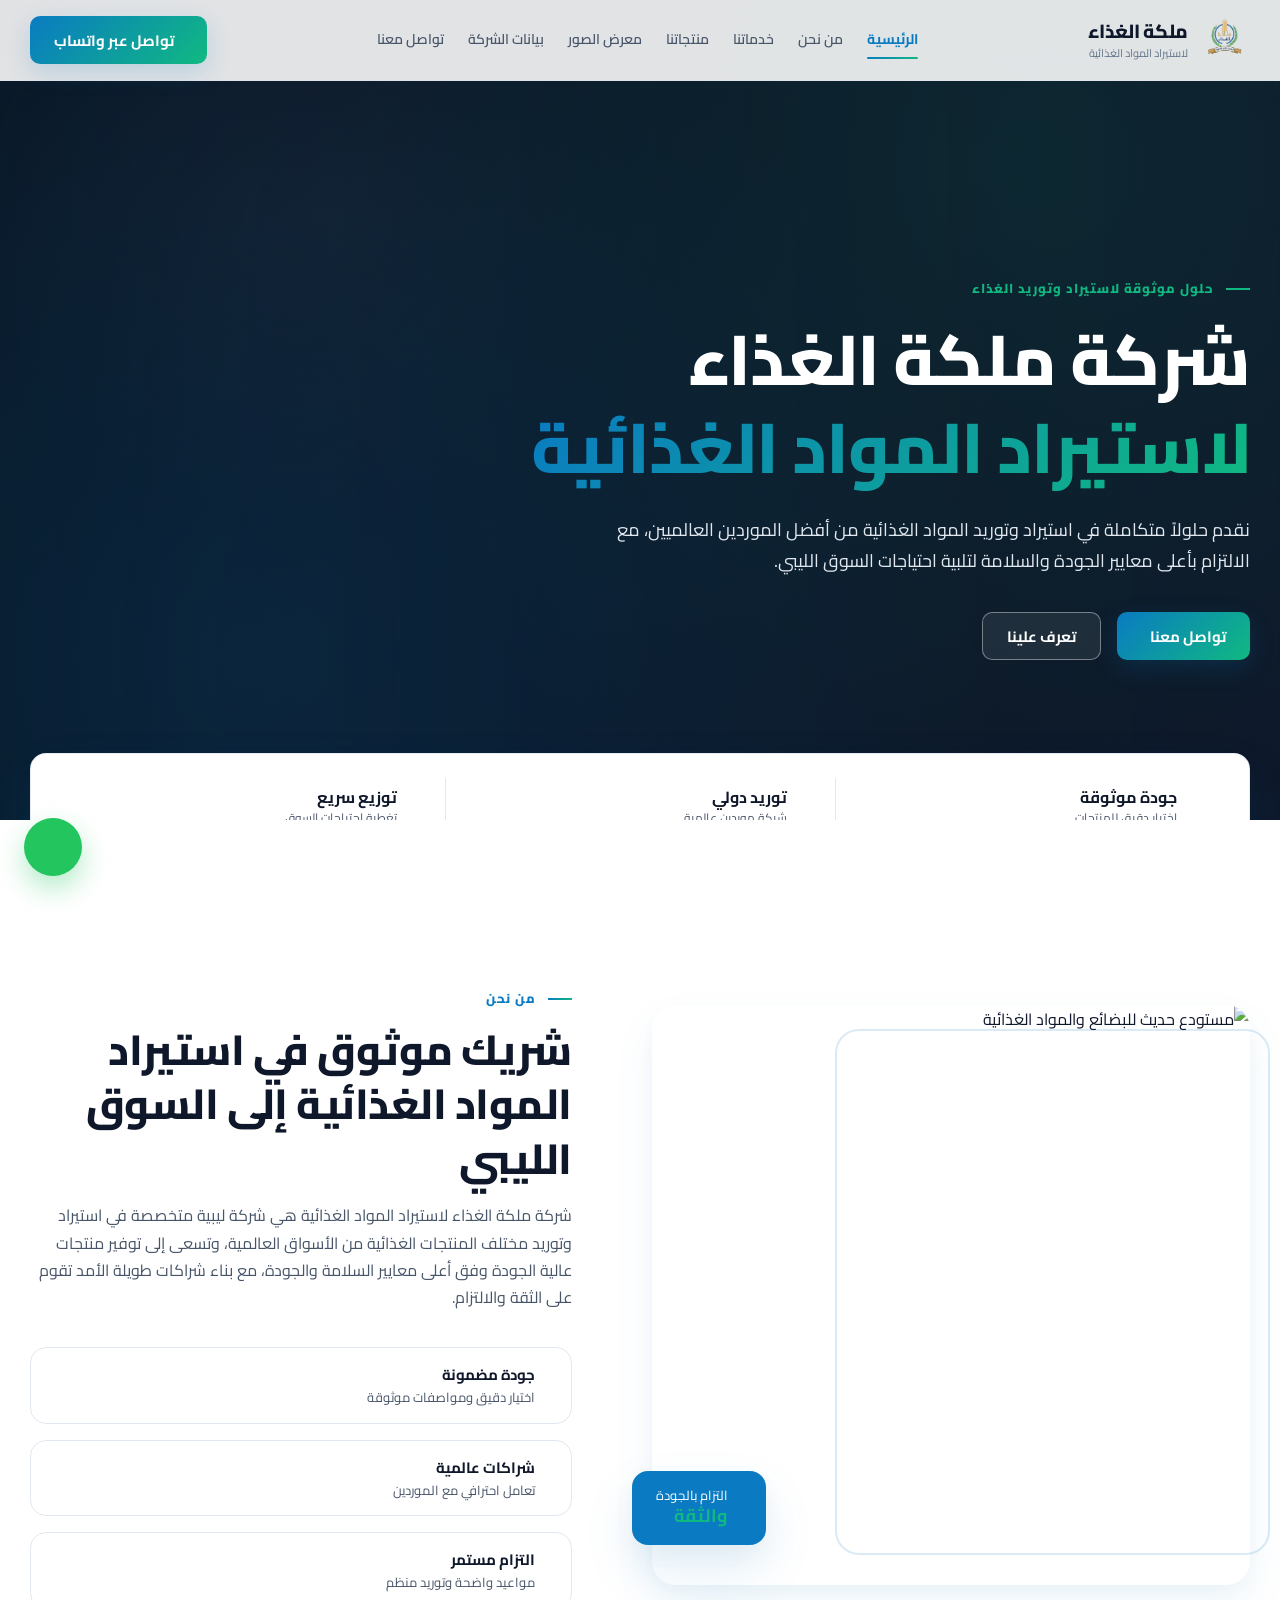
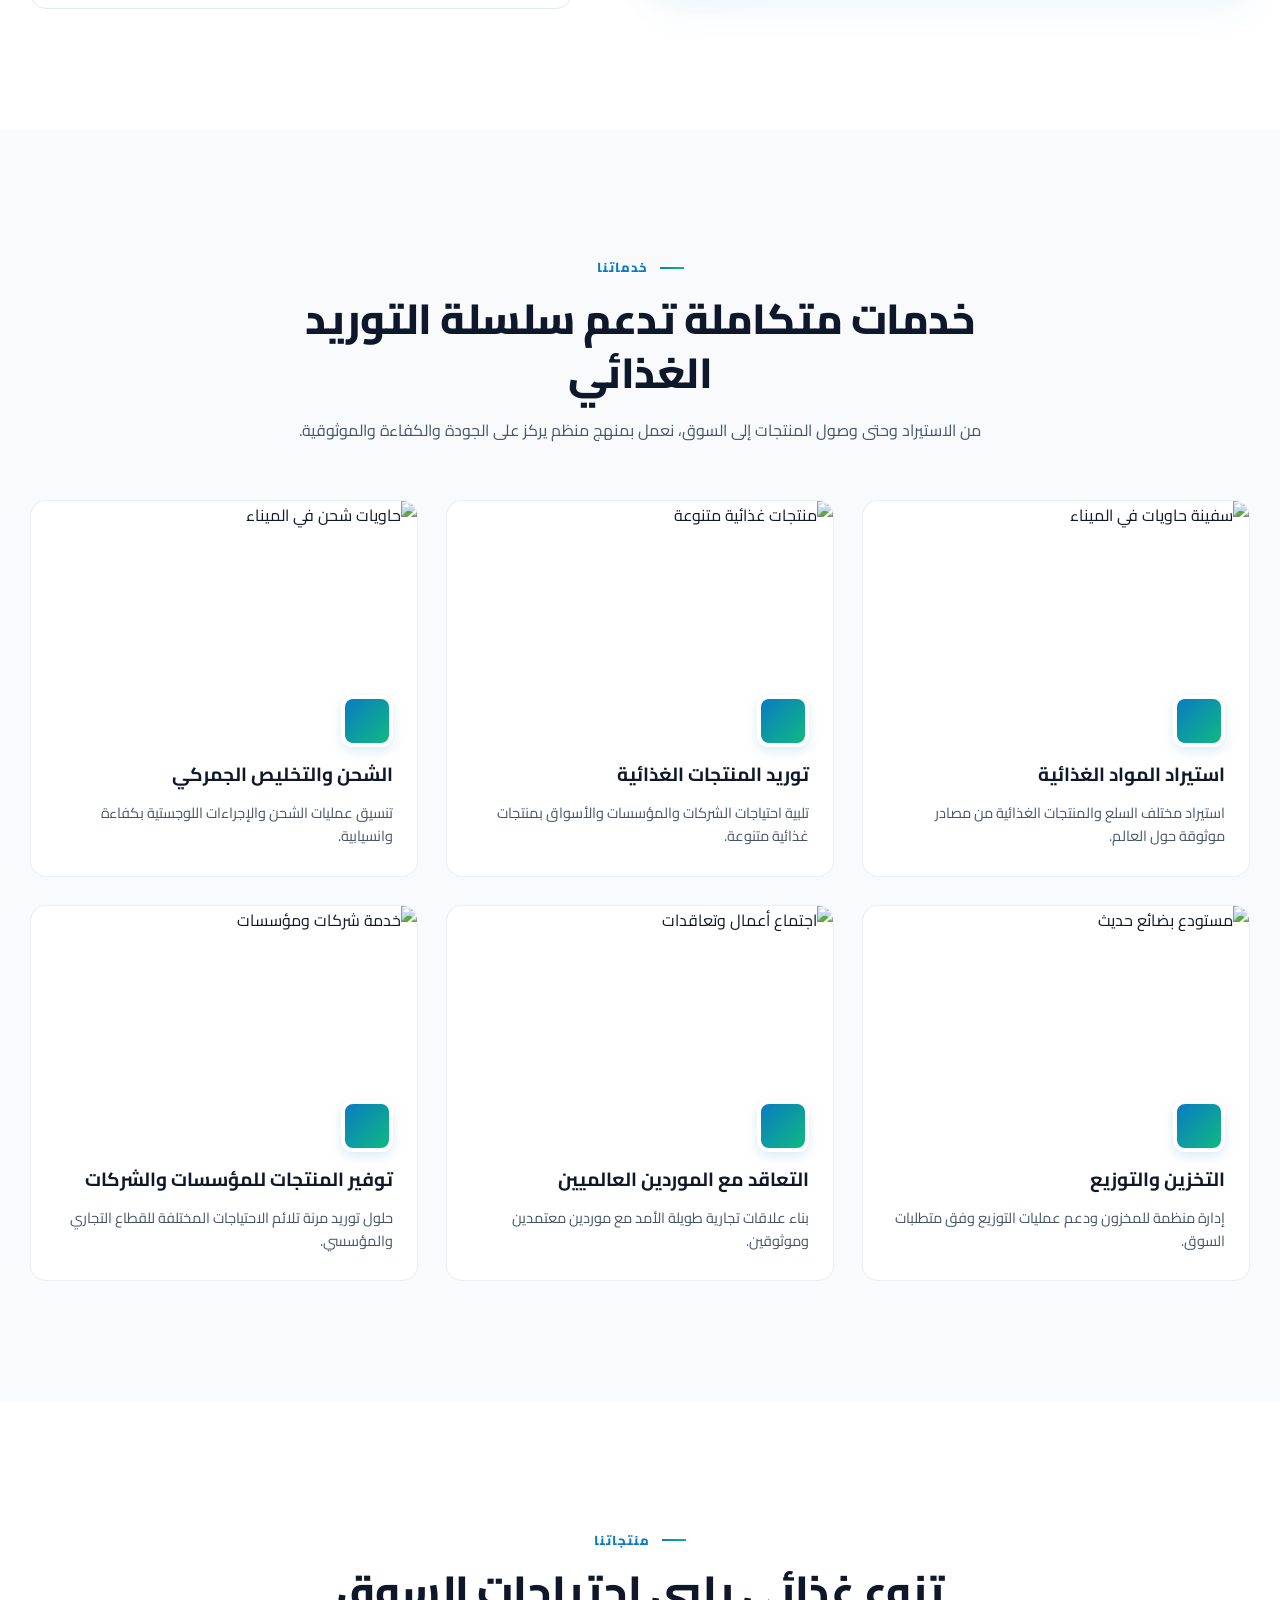
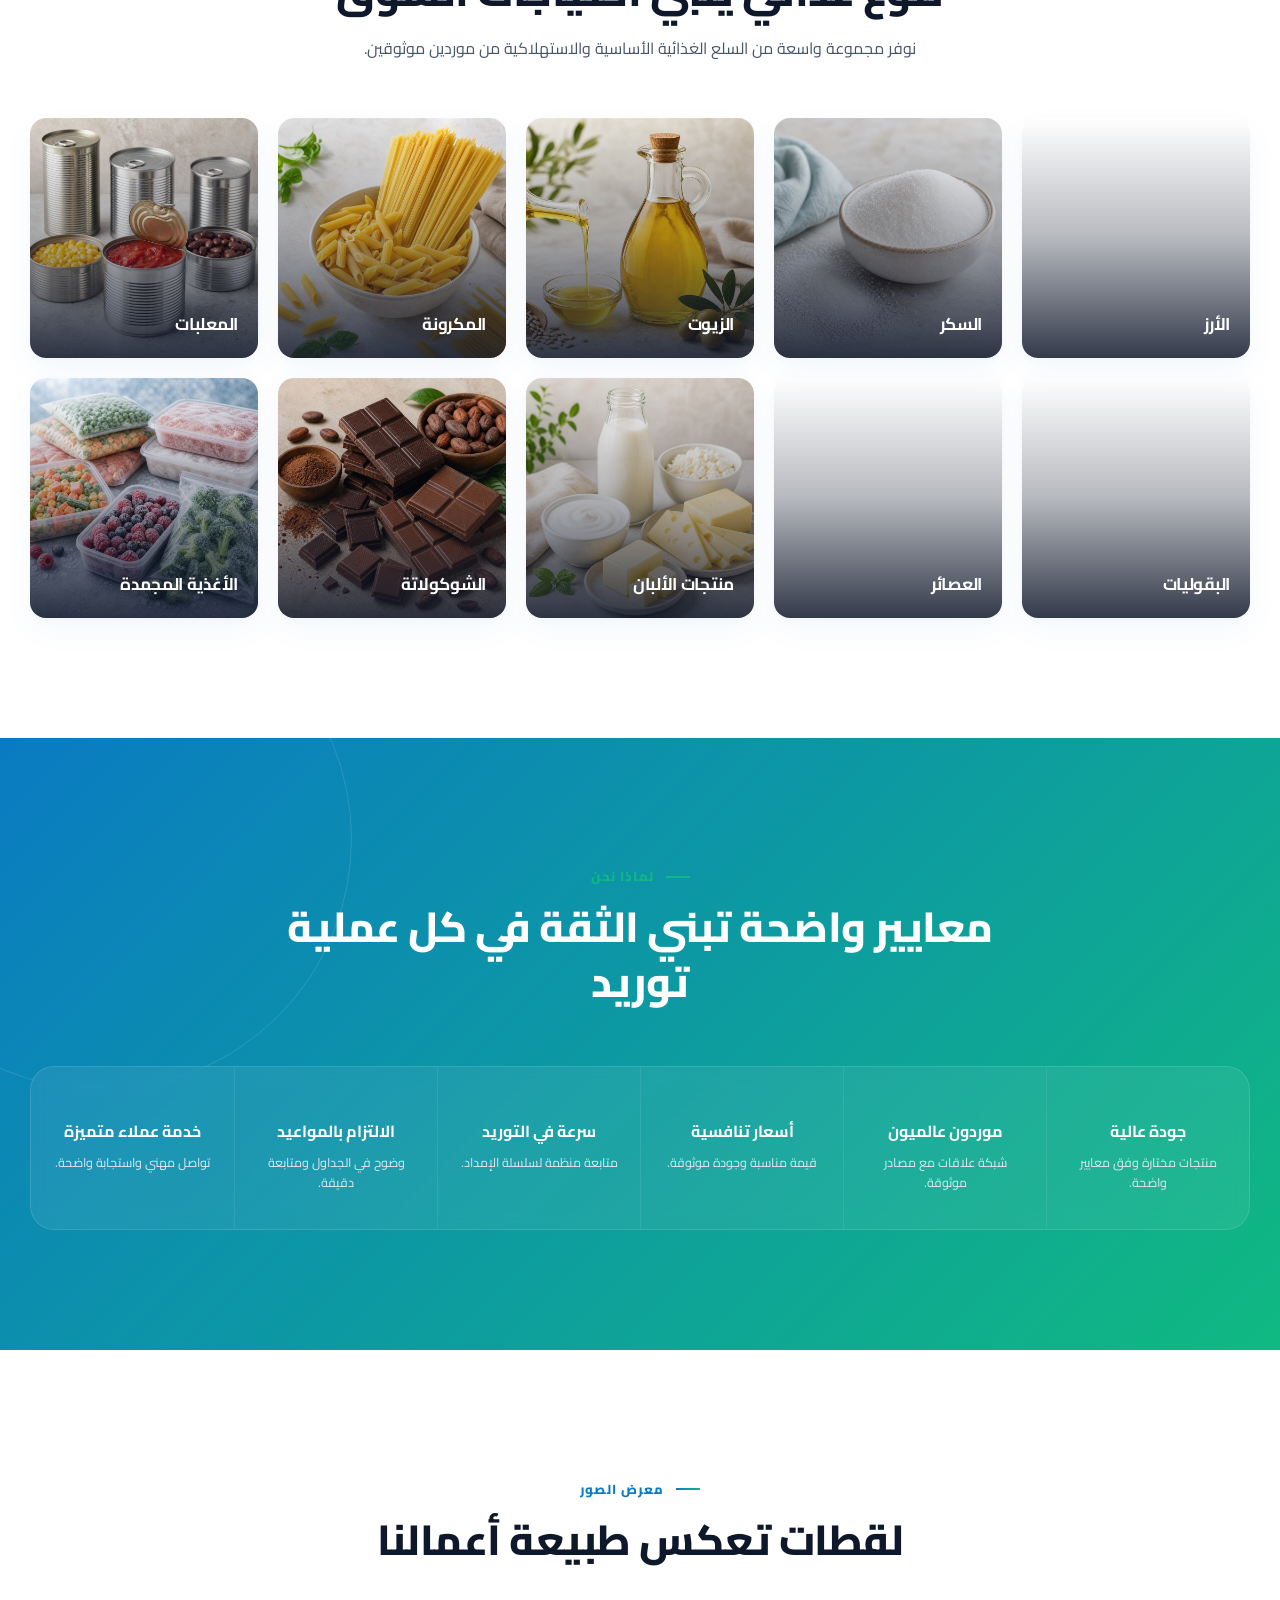
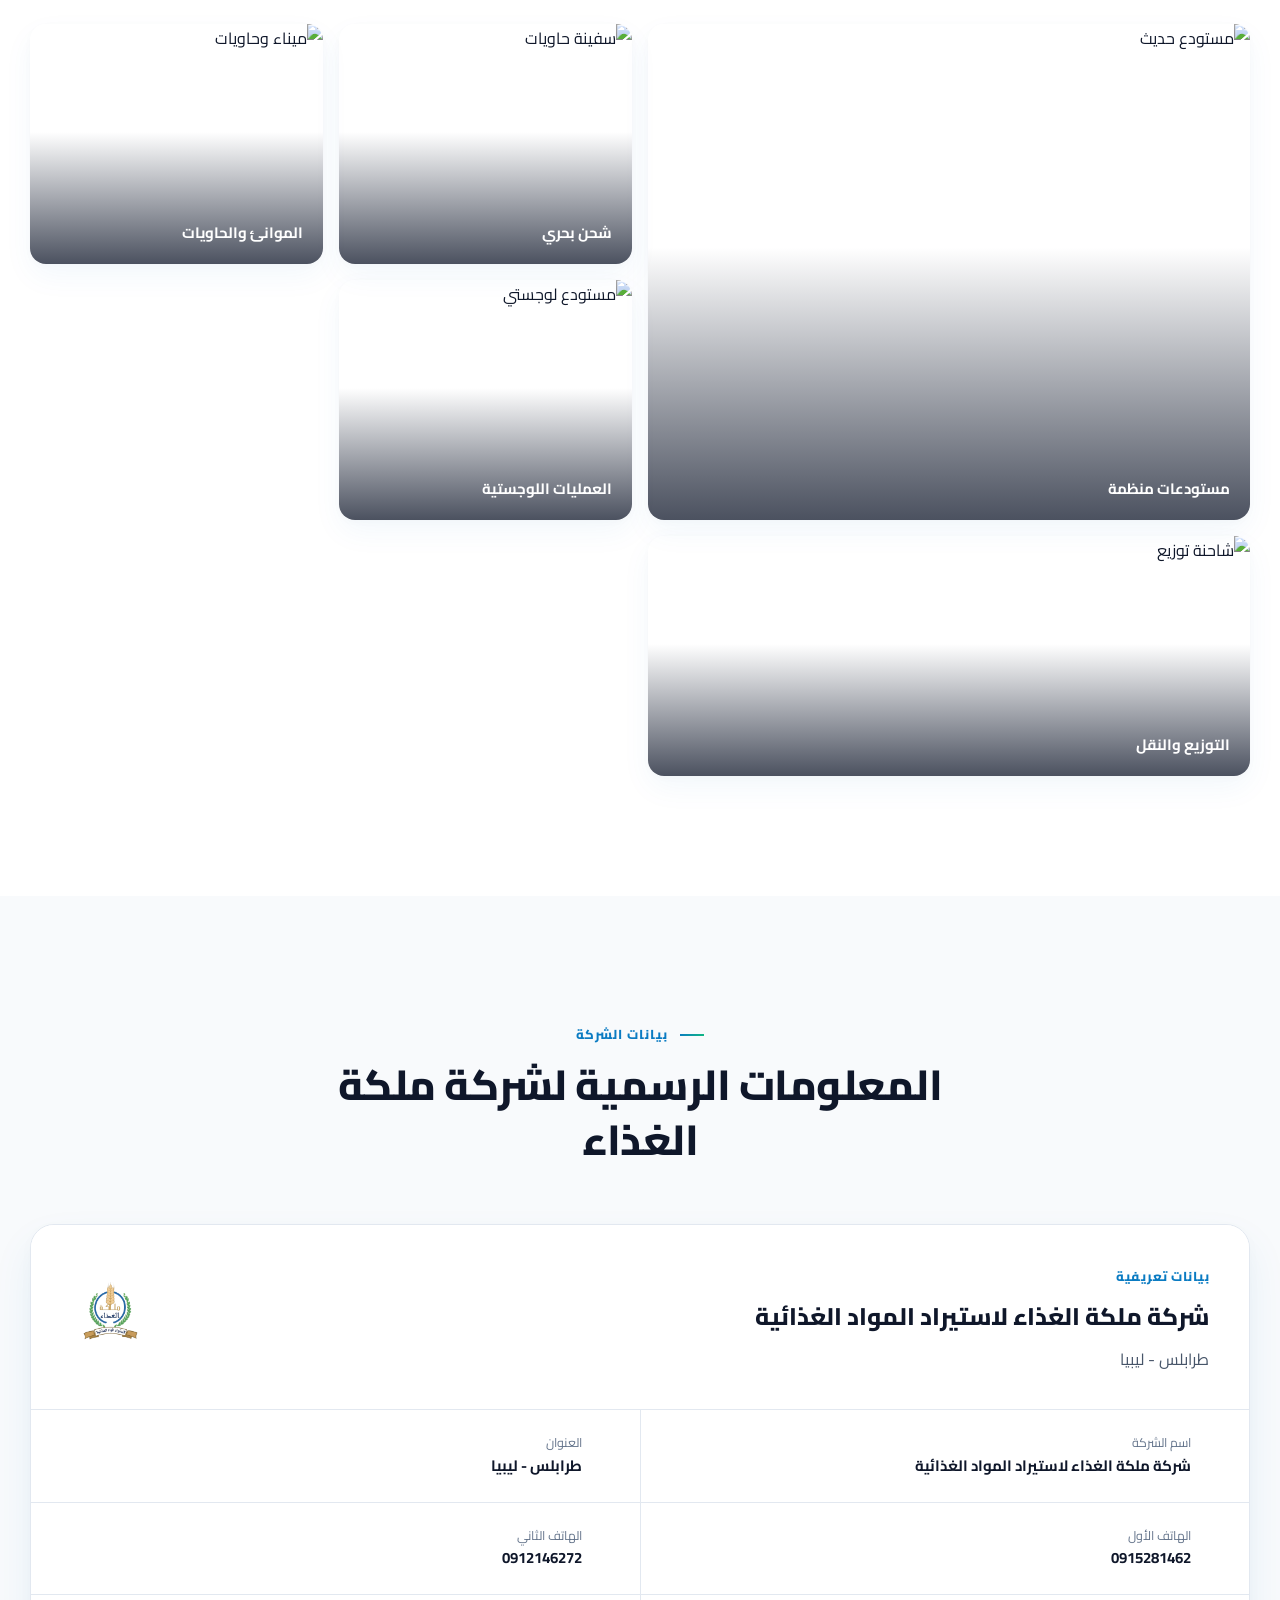
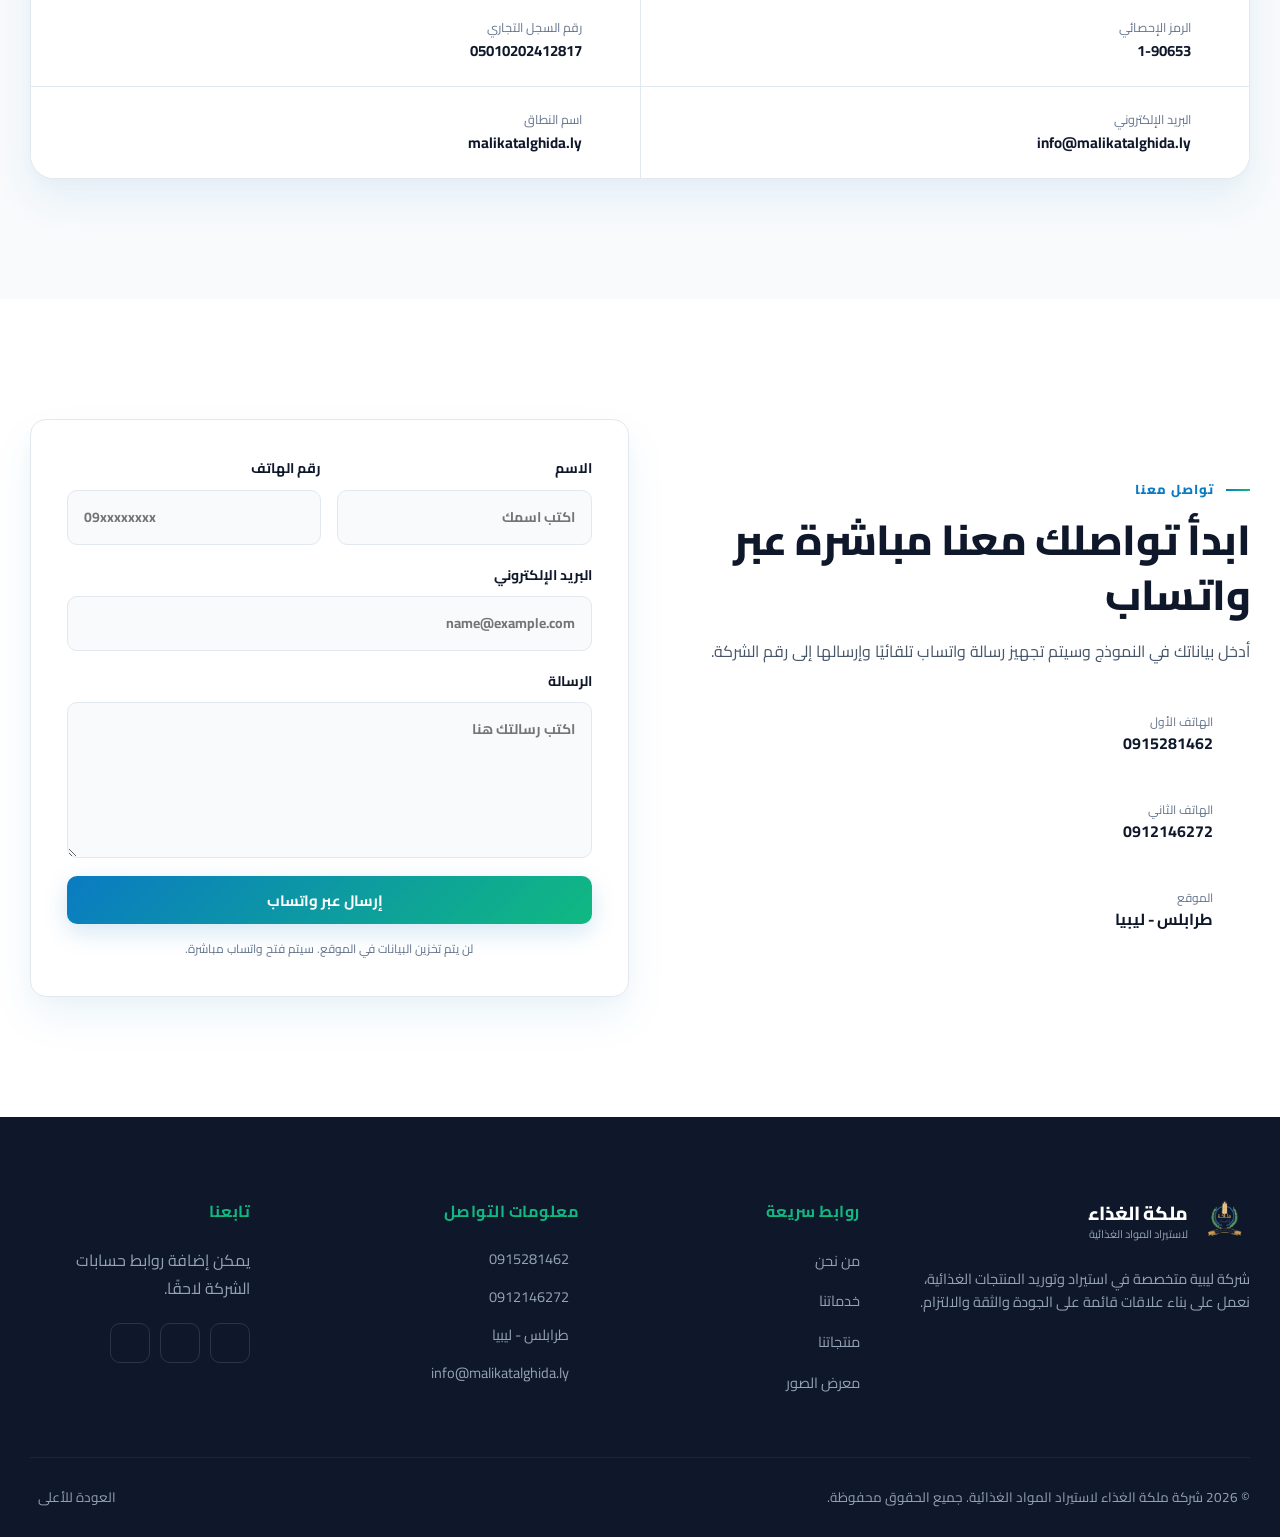
==== index.html @ f76620d1 "Initial commit" ====
<!DOCTYPE html>
<html lang="ar" dir="rtl">
<head>
  <meta charset="UTF-8" />
  <meta name="viewport" content="width=device-width, initial-scale=1.0" />
  <meta name="description" content="شركة ملكة الغذاء لاستيراد المواد الغذائية - شركة ليبية متخصصة في استيراد وتوريد المواد الغذائية من أفضل الموردين العالميين." />
  <meta name="theme-color" content="#063f2f" />
  <title>شركة ملكة الغذاء لاستيراد المواد الغذائية</title>

  <link rel="preconnect" href="https://fonts.googleapis.com">
  <link rel="preconnect" href="https://fonts.gstatic.com" crossorigin>
  <link href="https://fonts.googleapis.com/css2?family=Cairo:wght@400;500;600;700;800&display=swap" rel="stylesheet">
  <link rel="stylesheet" href="styles.css?v=5" />
  <script src="https://unpkg.com/lucide@latest/dist/umd/lucide.min.js" defer></script>
  <script src="script.js" defer></script>
</head>
<body>
  <a class="skip-link" href="#main">انتقل إلى المحتوى</a>

  <header class="site-header" id="top">
    <div class="container nav-wrap">
      <a class="brand" href="#home" aria-label="العودة إلى الرئيسية">
        <span class="brand-mark" aria-hidden="true">
          <img src="logo.png" alt="شعار شركة ملكة الغذاء">
        </span>
        <span class="brand-copy">
          <strong>ملكة الغذاء</strong>
          <small>لاستيراد المواد الغذائية</small>
        </span>
      </a>

      <button class="nav-toggle" type="button" aria-label="فتح القائمة" aria-expanded="false" aria-controls="mainNav">
        <span></span><span></span><span></span>
      </button>

      <nav class="main-nav" id="mainNav" aria-label="التنقل الرئيسي">
        <a href="#home" class="active">الرئيسية</a>
        <a href="#about">من نحن</a>
        <a href="#services">خدماتنا</a>
        <a href="#products">منتجاتنا</a>
        <a href="#gallery">معرض الصور</a>
        <a href="#company-data">بيانات الشركة</a>
        <a href="#contact">تواصل معنا</a>
      </nav>

      <a class="btn btn-primary nav-whatsapp" href="https://wa.me/218912146272" target="_blank" rel="noopener">
        <i data-lucide="message-circle"></i>
        تواصل عبر واتساب
      </a>
    </div>
  </header>

  <main id="main">
    <section class="hero" id="home">
      <div class="hero-video" aria-hidden="true">
        <div class="hero-real-video">
          <span class="hero-photo-frame hero-photo-frame-1"></span>
          <span class="hero-photo-frame hero-photo-frame-2"></span>
          <span class="hero-photo-frame hero-photo-frame-3"></span>
        </div>
        <svg class="hero-motion" viewBox="0 0 1600 900" preserveAspectRatio="xMidYMid slice" role="img" style="display: none;">
          <defs>
            <linearGradient id="skyGradient" x1="0" x2="0" y1="0" y2="1">
              <stop offset="0%" stop-color="#184d68" />
              <stop offset="54%" stop-color="#0d2f45" />
              <stop offset="100%" stop-color="#061722" />
            </linearGradient>
            <linearGradient id="seaGradient" x1="0" x2="1" y1="0" y2="0">
              <stop offset="0%" stop-color="#0a4f79" />
              <stop offset="54%" stop-color="#0a7bc2" />
              <stop offset="100%" stop-color="#10b981" />
            </linearGradient>
            <linearGradient id="shipHull" x1="0" x2="1" y1="0" y2="1">
              <stop offset="0%" stop-color="#0f172a" />
              <stop offset="100%" stop-color="#0a7bc2" />
            </linearGradient>
            <filter id="softShadow" x="-20%" y="-20%" width="140%" height="150%">
              <feDropShadow dx="0" dy="22" stdDeviation="18" flood-color="#020617" flood-opacity=".32" />
            </filter>
          </defs>

          <style>
            .motion-cloud { animation: motionCloud 24s linear infinite; }
            .motion-cloud.cloud-two { animation-duration: 31s; animation-delay: -8s; }
            .motion-route { stroke-dasharray: 14 20; animation: motionRoute 3s linear infinite; }
            .motion-dot { animation: motionPulse 1.7s ease-in-out infinite; transform-origin: center; }
            .motion-dot.dot-two { animation-delay: .5s; }
            .motion-dot.dot-three { animation-delay: 1s; }
            .motion-ship { animation: motionShip 7s ease-in-out infinite; transform-origin: center; }
            .motion-wave { animation: motionWave 5s linear infinite; }
            .motion-wave.wave-two { animation-duration: 7s; animation-direction: reverse; opacity: .48; }
            .motion-crane { animation: motionCrane 6s ease-in-out infinite; transform-origin: 1120px 530px; }
            .motion-hook { animation: motionHook 3.8s ease-in-out infinite; }
            .motion-box { animation: motionBox 3.8s ease-in-out infinite; }
            .motion-truck { animation: motionTruck 11s linear infinite; }
            .motion-wheel { animation: motionWheel .9s linear infinite; transform-box: fill-box; transform-origin: center; }
            .motion-product { animation: motionProduct 4.4s ease-in-out infinite; transform-origin: center; }
            .motion-product.product-two { animation-delay: .55s; }
            .motion-product.product-three { animation-delay: 1.1s; }
            @keyframes motionCloud { from { transform: translateX(-220px); } to { transform: translateX(1760px); } }
            @keyframes motionRoute { to { stroke-dashoffset: -68; } }
            @keyframes motionPulse { 0%, 100% { transform: scale(.78); opacity: .55; } 50% { transform: scale(1.35); opacity: 1; } }
            @keyframes motionShip { 0%, 100% { transform: translate(0, 0) rotate(0deg); } 50% { transform: translate(26px, -12px) rotate(-.6deg); } }
            @keyframes motionWave { from { transform: translateX(-130px); } to { transform: translateX(130px); } }
            @keyframes motionCrane { 0%, 100% { transform: rotate(0deg); } 50% { transform: rotate(-1.8deg); } }
            @keyframes motionHook { 0%, 100% { transform: translateY(-26px); } 50% { transform: translateY(34px); } }
            @keyframes motionBox { 0%, 100% { transform: translateY(-24px); } 50% { transform: translateY(36px); } }
            @keyframes motionTruck { from { transform: translateX(-360px); } to { transform: translateX(1900px); } }
            @keyframes motionWheel { to { transform: rotate(360deg); } }
            @keyframes motionProduct { 0%, 100% { transform: translateY(0); } 50% { transform: translateY(-22px); } }
          </style>

          <rect width="1600" height="900" fill="url(#skyGradient)" />
          <g opacity=".42">
            <circle cx="1260" cy="150" r="86" fill="#10b981" opacity=".16" />
            <circle cx="1260" cy="150" r="42" fill="#e2e8f0" opacity=".16" />
          </g>

          <g class="motion-cloud" opacity=".34">
            <animateTransform attributeName="transform" type="translate" values="-220 0;1760 0" dur="24s" repeatCount="indefinite" />
            <ellipse cx="70" cy="165" rx="90" ry="24" fill="#e2e8f0" />
            <ellipse cx="18" cy="168" rx="45" ry="18" fill="#e2e8f0" />
            <ellipse cx="126" cy="162" rx="55" ry="20" fill="#e2e8f0" />
          </g>
          <g class="motion-cloud cloud-two" opacity=".24">
            <animateTransform attributeName="transform" type="translate" values="-260 0;1700 0" dur="31s" repeatCount="indefinite" />
            <ellipse cx="210" cy="255" rx="116" ry="28" fill="#e2e8f0" />
            <ellipse cx="140" cy="260" rx="54" ry="20" fill="#e2e8f0" />
            <ellipse cx="282" cy="250" rx="62" ry="21" fill="#e2e8f0" />
          </g>

          <g opacity=".22">
            <rect x="80" y="430" width="210" height="120" rx="10" fill="#e2e8f0" />
            <rect x="330" y="352" width="175" height="198" rx="10" fill="#e2e8f0" />
            <rect x="548" y="405" width="260" height="145" rx="10" fill="#e2e8f0" />
            <path d="M90 474h690M90 514h690M370 372v158M428 372v158M610 426v105M700 426v105" stroke="#0f172a" stroke-width="5" opacity=".28" />
          </g>

          <path d="M1390 210 C1110 110 840 150 620 300 C500 382 360 406 170 352" fill="none" stroke="#e2e8f0" stroke-width="3" opacity=".46" />
          <path class="motion-route" d="M1390 210 C1110 110 840 150 620 300 C500 382 360 406 170 352" fill="none" stroke="#10b981" stroke-width="7" stroke-linecap="round" opacity=".85">
            <animate attributeName="stroke-dashoffset" from="0" to="-68" dur="3s" repeatCount="indefinite" />
          </path>
          <circle class="motion-dot" cx="1205" cy="162" r="12" fill="#10b981">
            <animate attributeName="r" values="8;16;8" dur="1.7s" repeatCount="indefinite" />
          </circle>
          <circle class="motion-dot dot-two" cx="790" cy="230" r="12" fill="#10b981">
            <animate attributeName="r" values="8;16;8" dur="1.7s" begin=".5s" repeatCount="indefinite" />
          </circle>
          <circle class="motion-dot dot-three" cx="380" cy="390" r="12" fill="#10b981">
            <animate attributeName="r" values="8;16;8" dur="1.7s" begin="1s" repeatCount="indefinite" />
          </circle>

          <rect x="-60" y="610" width="1720" height="290" fill="url(#seaGradient)" opacity=".74" />
          <g class="motion-wave" opacity=".52" fill="none" stroke="#e2e8f0" stroke-width="7" stroke-linecap="round">
            <animateTransform attributeName="transform" type="translate" values="-130 0;130 0;-130 0" dur="5s" repeatCount="indefinite" />
            <path d="M-120 666 C-50 636 20 696 90 666 S230 666 300 666 S440 666 510 666 S650 666 720 666 S860 666 930 666 S1070 666 1140 666 S1280 666 1350 666 S1490 666 1560 666 S1700 666 1770 666" />
            <path d="M-120 760 C-50 730 20 790 90 760 S230 760 300 760 S440 760 510 760 S650 760 720 760 S860 760 930 760 S1070 760 1140 760 S1280 760 1350 760 S1490 760 1560 760 S1700 760 1770 760" />
          </g>
          <g class="motion-wave wave-two" fill="none" stroke="#e2e8f0" stroke-width="5" stroke-linecap="round">
            <animateTransform attributeName="transform" type="translate" values="130 0;-130 0;130 0" dur="7s" repeatCount="indefinite" />
            <path d="M-160 712 C-90 684 -20 740 50 712 S190 712 260 712 S400 712 470 712 S610 712 680 712 S820 712 890 712 S1030 712 1100 712 S1240 712 1310 712 S1450 712 1520 712 S1660 712 1730 712" />
          </g>

          <g class="motion-ship" filter="url(#softShadow)">
            <animateTransform attributeName="transform" type="translate" values="0 0;26 -12;0 0" dur="7s" repeatCount="indefinite" />
            <path d="M210 578 H850 L928 642 L872 712 H285 C252 712 220 698 200 672 L150 606 C136 588 154 578 210 578Z" fill="url(#shipHull)" />
            <path d="M256 620 H842" stroke="#e2e8f0" stroke-width="5" opacity=".58" />
            <rect x="320" y="518" width="110" height="60" rx="8" fill="#10b981" />
            <rect x="438" y="518" width="110" height="60" rx="8" fill="#f59e0b" />
            <rect x="556" y="518" width="110" height="60" rx="8" fill="#ef4444" />
            <rect x="674" y="518" width="110" height="60" rx="8" fill="#38bdf8" />
            <path d="M338 530v36M375 530v36M457 530v36M493 530v36M575 530v36M612 530v36M694 530v36M731 530v36" stroke="#ffffff" stroke-width="4" opacity=".32" />
            <rect x="260" y="478" width="118" height="100" rx="12" fill="#cbd5e1" />
            <rect x="288" y="498" width="38" height="28" rx="5" fill="#0a7bc2" opacity=".65" />
          </g>

          <g class="motion-crane" opacity=".9">
            <animateTransform attributeName="transform" type="rotate" values="0 1120 530;-1.8 1120 530;0 1120 530" dur="6s" repeatCount="indefinite" />
            <rect x="1110" y="300" width="28" height="310" rx="7" fill="#0a7bc2" />
            <rect x="1064" y="590" width="120" height="28" rx="10" fill="#10b981" />
            <path d="M1124 312 L1360 255" stroke="#10b981" stroke-width="22" stroke-linecap="round" />
            <path d="M1140 318 L1344 268" stroke="#e2e8f0" stroke-width="4" stroke-dasharray="16 18" opacity=".55" />
            <g class="motion-hook">
              <animateTransform attributeName="transform" type="translate" values="0 -26;0 34;0 -26" dur="3.8s" repeatCount="indefinite" />
              <line x1="1310" y1="270" x2="1310" y2="430" stroke="#e2e8f0" stroke-width="4" />
              <path d="M1297 430 q13 28 26 0" fill="none" stroke="#e2e8f0" stroke-width="6" stroke-linecap="round" />
            </g>
            <rect class="motion-box" x="1268" y="435" width="86" height="58" rx="8" fill="#f59e0b">
              <animateTransform attributeName="transform" type="translate" values="0 -24;0 36;0 -24" dur="3.8s" repeatCount="indefinite" />
            </rect>
          </g>

          <g class="motion-product product-one">
            <animateTransform attributeName="transform" type="translate" values="0 0;0 -22;0 0" dur="4.4s" repeatCount="indefinite" />
            <rect x="1010" y="196" width="94" height="94" rx="14" fill="#f8fafc" opacity=".94" />
            <path d="M1030 256 c25 -22 52 -22 58 0 c-12 18 -46 22 -58 0Z" fill="#f59e0b" />
            <path d="M1032 228 h50" stroke="#10b981" stroke-width="8" stroke-linecap="round" />
          </g>
          <g class="motion-product product-two">
            <animateTransform attributeName="transform" type="translate" values="0 0;0 -22;0 0" dur="4.4s" begin=".55s" repeatCount="indefinite" />
            <rect x="1132" y="155" width="94" height="94" rx="14" fill="#f8fafc" opacity=".94" />
            <rect x="1171" y="174" width="20" height="54" rx="6" fill="#f59e0b" />
            <path d="M1166 172 h30" stroke="#10b981" stroke-width="9" stroke-linecap="round" />
          </g>
          <g class="motion-product product-three">
            <animateTransform attributeName="transform" type="translate" values="0 0;0 -22;0 0" dur="4.4s" begin="1.1s" repeatCount="indefinite" />
            <rect x="1246" y="218" width="94" height="94" rx="14" fill="#f8fafc" opacity=".94" />
            <path d="M1268 270 h46M1276 252 h38M1284 234 h30" stroke="#0a7bc2" stroke-width="11" stroke-linecap="round" />
          </g>

          <g class="motion-truck" filter="url(#softShadow)">
            <animateTransform attributeName="transform" type="translate" values="-360 0;1900 0" dur="11s" repeatCount="indefinite" />
            <rect x="90" y="694" width="220" height="92" rx="12" fill="#e2e8f0" />
            <path d="M310 720 h95 l42 38 v28 H310Z" fill="#10b981" />
            <rect x="346" y="729" width="42" height="29" rx="5" fill="#dbeafe" opacity=".9" />
            <path d="M125 726 h150" stroke="#0a7bc2" stroke-width="8" opacity=".36" />
            <circle class="motion-wheel" cx="154" cy="794" r="26" fill="#0f172a" />
            <circle class="motion-wheel" cx="368" cy="794" r="26" fill="#0f172a" />
            <circle cx="154" cy="794" r="11" fill="#cbd5e1" />
            <circle cx="368" cy="794" r="11" fill="#cbd5e1" />
          </g>
        </svg>
      </div>
      <div class="hero-overlay"></div>
      <div class="container hero-content reveal">
        <span class="eyebrow light">حلول موثوقة لاستيراد وتوريد الغذاء</span>
        <h1>شركة ملكة الغذاء<br><span>لاستيراد المواد الغذائية</span></h1>
        <p>نقدم حلولاً متكاملة في استيراد وتوريد المواد الغذائية من أفضل الموردين العالميين، مع الالتزام بأعلى معايير الجودة والسلامة لتلبية احتياجات السوق الليبي.</p>
        <div class="hero-actions">
          <a class="btn btn-primary" href="#contact">تواصل معنا <i data-lucide="arrow-left"></i></a>
          <a class="btn btn-outline-light" href="#about">تعرف علينا</a>
        </div>
      </div>
      <div class="hero-stats container" aria-label="مزايا مختصرة">
        <article>
          <i data-lucide="badge-check"></i>
          <div><strong>جودة موثوقة</strong><span>اختيار دقيق للمنتجات</span></div>
        </article>
        <article>
          <i data-lucide="ship"></i>
          <div><strong>توريد دولي</strong><span>شبكة موردين عالمية</span></div>
        </article>
        <article>
          <i data-lucide="truck"></i>
          <div><strong>توزيع سريع</strong><span>تغطية احتياجات السوق</span></div>
        </article>
      </div>
    </section>

    <section class="section about" id="about">
      <div class="container two-col">
        <div class="image-card reveal">
          <img src="https://images.unsplash.com/photo-1586528116311-ad8dd3c8310d?auto=format&fit=crop&w=1400&q=85" alt="مستودع حديث للبضائع والمواد الغذائية" loading="lazy" />
          <div class="image-badge"><i data-lucide="shield-check"></i><span>التزام بالجودة<br><strong>والثقة</strong></span></div>
        </div>
        <div class="section-copy reveal">
          <span class="eyebrow">من نحن</span>
          <h2>شريك موثوق في استيراد المواد الغذائية إلى السوق الليبي</h2>
          <p>شركة ملكة الغذاء لاستيراد المواد الغذائية هي شركة ليبية متخصصة في استيراد وتوريد مختلف المنتجات الغذائية من الأسواق العالمية، وتسعى إلى توفير منتجات عالية الجودة وفق أعلى معايير السلامة والجودة، مع بناء شراكات طويلة الأمد تقوم على الثقة والالتزام.</p>
          <div class="mini-features">
            <div><i data-lucide="award"></i><span><strong>جودة مضمونة</strong><small>اختيار دقيق ومواصفات موثوقة</small></span></div>
            <div><i data-lucide="handshake"></i><span><strong>شراكات عالمية</strong><small>تعامل احترافي مع الموردين</small></span></div>
            <div><i data-lucide="calendar-check"></i><span><strong>التزام مستمر</strong><small>مواعيد واضحة وتوريد منظم</small></span></div>
          </div>
        </div>
      </div>
    </section>

    <section class="section section-soft" id="services">
      <div class="container">
        <div class="section-heading reveal">
          <span class="eyebrow">خدماتنا</span>
          <h2>خدمات متكاملة تدعم سلسلة التوريد الغذائي</h2>
          <p>من الاستيراد وحتى وصول المنتجات إلى السوق، نعمل بمنهج منظم يركز على الجودة والكفاءة والموثوقية.</p>
        </div>

        <div class="service-grid">
          <article class="service-card reveal">
            <img src="https://images.unsplash.com/photo-1578575437130-527eed3abbec?auto=format&fit=crop&w=900&q=80" alt="سفينة حاويات في الميناء" loading="lazy" />
            <div class="card-body"><span class="icon-box"><i data-lucide="ship"></i></span><h3>استيراد المواد الغذائية</h3><p>استيراد مختلف السلع والمنتجات الغذائية من مصادر موثوقة حول العالم.</p></div>
          </article>
          <article class="service-card reveal">
            <img src="https://images.unsplash.com/photo-1601599561213-832382fd07ba?auto=format&fit=crop&w=900&q=80" alt="منتجات غذائية متنوعة" loading="lazy" />
            <div class="card-body"><span class="icon-box"><i data-lucide="package-check"></i></span><h3>توريد المنتجات الغذائية</h3><p>تلبية احتياجات الشركات والمؤسسات والأسواق بمنتجات غذائية متنوعة.</p></div>
          </article>
          <article class="service-card reveal">
            <img src="https://images.unsplash.com/photo-1494412574643-ff11b0a5c1c3?auto=format&fit=crop&w=900&q=80" alt="حاويات شحن في الميناء" loading="lazy" />
            <div class="card-body"><span class="icon-box"><i data-lucide="container"></i></span><h3>الشحن والتخليص الجمركي</h3><p>تنسيق عمليات الشحن والإجراءات اللوجستية بكفاءة وانسيابية.</p></div>
          </article>
          <article class="service-card reveal">
            <img src="https://images.unsplash.com/photo-1553413077-190dd305871c?auto=format&fit=crop&w=900&q=80" alt="مستودع بضائع حديث" loading="lazy" />
            <div class="card-body"><span class="icon-box"><i data-lucide="warehouse"></i></span><h3>التخزين والتوزيع</h3><p>إدارة منظمة للمخزون ودعم عمليات التوزيع وفق متطلبات السوق.</p></div>
          </article>
          <article class="service-card reveal">
            <img src="https://images.unsplash.com/photo-1556761175-b413da4baf72?auto=format&fit=crop&w=900&q=80" alt="اجتماع أعمال وتعاقدات" loading="lazy" />
            <div class="card-body"><span class="icon-box"><i data-lucide="handshake"></i></span><h3>التعاقد مع الموردين العالميين</h3><p>بناء علاقات تجارية طويلة الأمد مع موردين معتمدين وموثوقين.</p></div>
          </article>
          <article class="service-card reveal">
            <img src="https://images.unsplash.com/photo-1556742049-0cfed4f6a45d?auto=format&fit=crop&w=900&q=80" alt="خدمة شركات ومؤسسات" loading="lazy" />
            <div class="card-body"><span class="icon-box"><i data-lucide="building-2"></i></span><h3>توفير المنتجات للمؤسسات والشركات</h3><p>حلول توريد مرنة تلائم الاحتياجات المختلفة للقطاع التجاري والمؤسسي.</p></div>
          </article>
        </div>
      </div>
    </section>

    <section class="section" id="products">
      <div class="container">
        <div class="section-heading reveal">
          <span class="eyebrow">منتجاتنا</span>
          <h2>تنوع غذائي يلبي احتياجات السوق</h2>
          <p>نوفر مجموعة واسعة من السلع الغذائية الأساسية والاستهلاكية من موردين موثوقين.</p>
        </div>

        <div class="product-grid">
          <article class="product-card reveal"><img src="assets/products/rice.jpg" alt="" loading="lazy" decoding="async"><span>الأرز</span></article>
          <article class="product-card reveal"><img src="assets/products/sugar.jpg" alt="" loading="lazy" decoding="async"><span>السكر</span></article>
          <article class="product-card reveal"><img src="assets/products/oils.jpg" alt="" loading="lazy" decoding="async"><span>الزيوت</span></article>
          <article class="product-card reveal"><img src="assets/products/pasta.jpg" alt="" loading="lazy" decoding="async"><span>المكرونة</span></article>
          <article class="product-card reveal"><img src="assets/products/canned-foods.jpg" alt="" loading="lazy" decoding="async"><span>المعلبات</span></article>
          <article class="product-card reveal"><img src="assets/products/legumes.jpg" alt="" loading="lazy" decoding="async"><span>البقوليات</span></article>
          <article class="product-card reveal"><img src="assets/products/juices.jpg" alt="" loading="lazy" decoding="async"><span>العصائر</span></article>
          <article class="product-card reveal"><img src="assets/products/dairy.jpg" alt="" loading="lazy" decoding="async"><span>منتجات الألبان</span></article>
          <article class="product-card reveal"><img src="assets/products/chocolate.jpg" alt="" loading="lazy" decoding="async"><span>الشوكولاتة</span></article>
          <article class="product-card reveal"><img src="assets/products/frozen-foods.jpg" alt="" loading="lazy" decoding="async"><span>الأغذية المجمدة</span></article>
        </div>
      </div>
    </section>

    <section class="section why-us">
      <div class="container">
        <div class="section-heading light reveal">
          <span class="eyebrow light">لماذا نحن</span>
          <h2>معايير واضحة تبني الثقة في كل عملية توريد</h2>
        </div>
        <div class="why-grid">
          <article class="reveal"><i data-lucide="shield-check"></i><h3>جودة عالية</h3><p>منتجات مختارة وفق معايير واضحة.</p></article>
          <article class="reveal"><i data-lucide="globe-2"></i><h3>موردون عالميون</h3><p>شبكة علاقات مع مصادر موثوقة.</p></article>
          <article class="reveal"><i data-lucide="badge-dollar-sign"></i><h3>أسعار تنافسية</h3><p>قيمة مناسبة وجودة موثوقة.</p></article>
          <article class="reveal"><i data-lucide="truck"></i><h3>سرعة في التوريد</h3><p>متابعة منظمة لسلسلة الإمداد.</p></article>
          <article class="reveal"><i data-lucide="clock-3"></i><h3>الالتزام بالمواعيد</h3><p>وضوح في الجداول ومتابعة دقيقة.</p></article>
          <article class="reveal"><i data-lucide="headphones"></i><h3>خدمة عملاء متميزة</h3><p>تواصل مهني واستجابة واضحة.</p></article>
        </div>
      </div>
    </section>

    <section class="section" id="gallery">
      <div class="container">
        <div class="section-heading reveal">
          <span class="eyebrow">معرض الصور</span>
          <h2>لقطات تعكس طبيعة أعمالنا</h2>
        </div>
        <div class="gallery-grid">
          <figure class="gallery-large reveal"><img src="https://images.unsplash.com/photo-1553413077-190dd305871c?auto=format&fit=crop&w=1200&q=85" alt="مستودع حديث" loading="lazy"><figcaption>مستودعات منظمة</figcaption></figure>
          <figure class="reveal"><img src="https://images.unsplash.com/photo-1578575437130-527eed3abbec?auto=format&fit=crop&w=900&q=85" alt="سفينة حاويات" loading="lazy"><figcaption>شحن بحري</figcaption></figure>
          <figure class="reveal"><img src="https://images.unsplash.com/photo-1494412574643-ff11b0a5c1c3?auto=format&fit=crop&w=900&q=85" alt="ميناء وحاويات" loading="lazy"><figcaption>الموانئ والحاويات</figcaption></figure>
          <figure class="reveal"><img src="https://images.unsplash.com/photo-1586528116311-ad8dd3c8310d?auto=format&fit=crop&w=900&q=85" alt="مستودع لوجستي" loading="lazy"><figcaption>العمليات اللوجستية</figcaption></figure>
          <figure class="gallery-wide reveal"><img src="https://images.unsplash.com/photo-1601584115197-04ecc0da31d7?auto=format&fit=crop&w=1200&q=85" alt="شاحنة توزيع" loading="lazy"><figcaption>التوزيع والنقل</figcaption></figure>
        </div>
      </div>
    </section>

    <section class="section section-soft" id="company-data">
      <div class="container">
        <div class="section-heading reveal">
          <span class="eyebrow">بيانات الشركة</span>
          <h2>المعلومات الرسمية لشركة ملكة الغذاء</h2>
        </div>

        <div class="company-card reveal">
          <div class="company-card-head">
            <div>
              <span class="small-label">بيانات تعريفية</span>
              <h3>شركة ملكة الغذاء لاستيراد المواد الغذائية</h3>
              <p>طرابلس - ليبيا</p>
            </div>
            <span class="company-emblem" aria-hidden="true">
              <img src="logo.png" alt="شعار شركة ملكة الغذاء">
            </span>
          </div>
          <div class="company-data-grid">
            <div><i data-lucide="building-2"></i><span><small>اسم الشركة</small><strong>شركة ملكة الغذاء لاستيراد المواد الغذائية</strong></span></div>
            <div><i data-lucide="map-pin"></i><span><small>العنوان</small><strong>طرابلس - ليبيا</strong></span></div>
            <div><i data-lucide="phone"></i><span><small>الهاتف الأول</small><strong><a href="tel:+218915281462">0915281462</a></strong></span></div>
            <div><i data-lucide="phone-call"></i><span><small>الهاتف الثاني</small><strong><a href="tel:+218912146272">0912146272</a></strong></span></div>
            <div><i data-lucide="bar-chart-3"></i><span><small>الرمز الإحصائي</small><strong>1-90653</strong></span></div>
            <div><i data-lucide="file-text"></i><span><small>رقم السجل التجاري</small><strong>05010202412817</strong></span></div>
            <div><i data-lucide="mail"></i><span><small>البريد الإلكتروني</small><strong><a href="mailto:info@malikatalghida.ly">info@malikatalghida.ly</a></strong></span></div>
            <div><i data-lucide="globe"></i><span><small>اسم النطاق</small><strong><a href="https://malikatalghida.ly" target="_blank" rel="noopener">malikatalghida.ly</a></strong></span></div>
          </div>
        </div>
      </div>
    </section>

    <section class="section contact" id="contact">
      <div class="container contact-grid">
        <div class="contact-copy reveal">
          <span class="eyebrow">تواصل معنا</span>
          <h2>ابدأ تواصلك معنا مباشرة عبر واتساب</h2>
          <p>أدخل بياناتك في النموذج وسيتم تجهيز رسالة واتساب تلقائيًا وإرسالها إلى رقم الشركة.</p>
          <div class="contact-list">
            <a href="tel:+218915281462"><i data-lucide="phone"></i><span><small>الهاتف الأول</small><strong>0915281462</strong></span></a>
            <a href="tel:+218912146272"><i data-lucide="phone-call"></i><span><small>الهاتف الثاني</small><strong>0912146272</strong></span></a>
            <div><i data-lucide="map-pin"></i><span><small>الموقع</small><strong>طرابلس - ليبيا</strong></span></div>
          </div>
        </div>

        <form class="contact-form reveal" id="whatsappForm">
          <div class="form-row">
            <label>الاسم<input type="text" id="name" name="name" placeholder="اكتب اسمك" required></label>
            <label>رقم الهاتف<input type="tel" id="phone" name="phone" placeholder="09xxxxxxxx" required></label>
          </div>
          <label>البريد الإلكتروني<input type="email" id="email" name="email" placeholder="name@example.com"></label>
          <label>الرسالة<textarea id="message" name="message" rows="5" placeholder="اكتب رسالتك هنا" required></textarea></label>
          <button class="btn btn-primary btn-full" type="submit"><i data-lucide="message-circle"></i> إرسال عبر واتساب</button>
          <p class="form-note">لن يتم تخزين البيانات في الموقع. سيتم فتح واتساب مباشرة.</p>
        </form>
      </div>
    </section>
  </main>

  <footer class="site-footer">
    <div class="container footer-grid">
      <div class="footer-brand">
        <a class="brand brand-footer" href="#top">
          <span class="brand-mark" aria-hidden="true">
            <img src="logo.png" alt="شعار شركة ملكة الغذاء">
          </span>
          <span class="brand-copy"><strong>ملكة الغذاء</strong><small>لاستيراد المواد الغذائية</small></span>
        </a>
        <p>شركة ليبية متخصصة في استيراد وتوريد المنتجات الغذائية، نعمل على بناء علاقات قائمة على الجودة والثقة والالتزام.</p>
      </div>

      <div><h4>روابط سريعة</h4><ul><li><a href="#about">من نحن</a></li><li><a href="#services">خدماتنا</a></li><li><a href="#products">منتجاتنا</a></li><li><a href="#gallery">معرض الصور</a></li></ul></div>
      <div><h4>معلومات التواصل</h4><ul class="footer-contact"><li><i data-lucide="phone"></i><a href="tel:+218915281462">0915281462</a></li><li><i data-lucide="phone"></i><a href="tel:+218912146272">0912146272</a></li><li><i data-lucide="map-pin"></i>طرابلس - ليبيا</li><li><i data-lucide="mail"></i><a href="mailto:info@malikatalghida.ly">info@malikatalghida.ly</a></li></ul></div>
      <div><h4>تابعنا</h4><p class="muted">يمكن إضافة روابط حسابات الشركة لاحقًا.</p><div class="socials"><a href="#" aria-label="فيسبوك"><i data-lucide="facebook"></i></a><a href="#" aria-label="إنستغرام"><i data-lucide="instagram"></i></a><a href="https://wa.me/218912146272" target="_blank" rel="noopener" aria-label="واتساب"><i data-lucide="message-circle"></i></a></div></div>
    </div>
    <div class="container footer-bottom">
      <p>© <span id="year"></span> شركة ملكة الغذاء لاستيراد المواد الغذائية. جميع الحقوق محفوظة.</p>
      <a href="#top">العودة للأعلى <i data-lucide="arrow-up"></i></a>
    </div>
  </footer>

  <a class="floating-whatsapp" href="https://wa.me/218912146272" target="_blank" rel="noopener" aria-label="تواصل عبر واتساب">
    <i data-lucide="message-circle"></i>
  </a>
</body>
</html>
---- styles.css ----
/* Premium design tokens & variables */
:root {
  --primary-blue: #0A7BC2;
  --primary-green: #10B981;
  --primary-gradient: linear-gradient(135deg, var(--primary-blue), var(--primary-green));
  --primary-gradient-hover: linear-gradient(135deg, #096da8, #0ea371);
  --success: #22C55E;
  
  --ink: #0F172A; /* Slate 900: very premium dark */
  --muted: #475569; /* Slate 600: clean and legible */
  --muted-light: #64748B; /* Slate 500 */
  --soft: #F8FAFC; /* Slate 50: clean modern secondary background */
  --line: #E2E8F0; /* Slate 200: soft dividers */
  --white: #FFFFFF;
  
  /* Advanced premium shadow system */
  --shadow-sm: 0 2px 8px rgba(15, 23, 42, 0.03);
  --shadow-md: 0 12px 30px rgba(10, 123, 194, 0.05), 0 2px 8px rgba(0, 0, 0, 0.02);
  --shadow-lg: 0 20px 40px rgba(10, 123, 194, 0.08), 0 4px 16px rgba(0, 0, 0, 0.02);
  --shadow-xl: 0 24px 50px rgba(10, 123, 194, 0.12), 0 8px 24px rgba(0, 0, 0, 0.03);
  
  --radius-lg: 24px;
  --radius-md: 16px;
  --radius-sm: 10px;
  --container: 1220px;
}

* { 
  box-sizing: border-box; 
  margin: 0;
  padding: 0;
}

html { 
  scroll-behavior: smooth; 
  scroll-padding-top: 80px; /* offset for sticky header */
}

body {
  font-family: "Cairo", system-ui, -apple-system, sans-serif;
  color: var(--ink);
  background: var(--white);
  line-height: 1.8;
  overflow-x: hidden;
  -webkit-font-smoothing: antialiased;
}

img { 
  width: 100%; 
  display: block; 
}

a { 
  color: inherit; 
  text-decoration: none; 
  transition: all 0.25s ease;
}

button, input, textarea { 
  font: inherit; 
  outline: none;
}

button { 
  cursor: pointer; 
  border: none;
  background: none;
}

.container { 
  width: min(calc(100% - 40px), var(--container)); 
  margin-inline: auto; 
}

.section { 
  padding: 120px 0; 
}

.section-soft { 
  background: var(--soft); 
}

.skip-link { 
  position: fixed; 
  top: -80px; 
  right: 20px; 
  z-index: 9999; 
  background: var(--white); 
  color: var(--primary-blue); 
  padding: 10px 16px; 
  border-radius: var(--radius-sm);
  box-shadow: var(--shadow-md);
}
.skip-link:focus { 
  top: 20px; 
}

/* Header */
.site-header {
  position: fixed;
  top: 0;
  inset-inline: 0;
  z-index: 1000;
  background: rgba(255, 255, 255, 0.88);
  backdrop-filter: blur(20px);
  -webkit-backdrop-filter: blur(20px);
  border-bottom: 1px solid rgba(226, 232, 240, 0.5);
  transition: all 0.3s cubic-bezier(0.4, 0, 0.2, 1);
}
.site-header.scrolled { 
  background: rgba(255, 255, 255, 0.96);
  box-shadow: var(--shadow-sm); 
  border-bottom: 1px solid var(--line);
}
.nav-wrap { 
  min-height: 80px; 
  display: flex; 
  align-items: center; 
  justify-content: space-between;
  gap: 28px; 
}
.brand { 
  display: inline-flex; 
  align-items: center; 
  gap: 12px; 
  color: var(--ink); 
}
.brand-mark { 
  width: 50px; 
  height: 50px; 
  display: grid; 
  place-items: center; 
  flex-shrink: 0;
  transition: transform 0.3s ease;
}
.brand:hover .brand-mark {
  transform: scale(1.05);
}
.brand-mark img { 
  width: 100%; 
  height: 100%; 
  object-fit: contain; 
}
.brand-copy { 
  display: flex; 
  flex-direction: column; 
  line-height: 1.25; 
}
.brand-copy strong { 
  font-size: 19px; 
  font-weight: 800; 
  color: var(--ink);
  letter-spacing: -0.3px;
}
.brand-copy small { 
  color: var(--muted-light); 
  font-size: 11px; 
  margin-top: 3px; 
}
.main-nav { 
  display: flex; 
  align-items: center; 
  gap: 24px; 
}
.main-nav a { 
  color: var(--muted); 
  font-size: 14px; 
  font-weight: 600; 
  position: relative; 
  padding-block: 26px; 
}
.main-nav a::after { 
  content: ""; 
  position: absolute; 
  bottom: 20px; 
  right: 0; 
  width: 0; 
  height: 2px; 
  background: var(--primary-gradient); 
  border-radius: 2px;
  transition: width 0.25s cubic-bezier(0.4, 0, 0.2, 1); 
}
.main-nav a:hover {
  color: var(--primary-blue);
}
.main-nav a:hover::after, 
.main-nav a.active::after { 
  width: 100%; 
}
.main-nav a.active { 
  color: var(--primary-blue); 
  font-weight: 700;
}
.nav-toggle { 
  display: none; 
  width: 44px; 
  height: 44px; 
  border: 1px solid var(--line); 
  border-radius: var(--radius-sm); 
  padding: 10px; 
  transition: all 0.2s ease;
}
.nav-toggle:hover {
  background: var(--soft);
}
.nav-toggle span { 
  display: block; 
  height: 2px; 
  background: var(--ink); 
  margin: 5px 0; 
  border-radius: 2px; 
}

/* Buttons */
.btn { 
  min-height: 48px; 
  display: inline-flex; 
  align-items: center; 
  justify-content: center; 
  gap: 9px; 
  padding: 0 24px; 
  border-radius: var(--radius-sm); 
  font-weight: 700; 
  font-size: 15px;
  transition: all 0.3s cubic-bezier(0.4, 0, 0.2, 1); 
}
.btn svg { 
  width: 18px; 
  height: 18px; 
  transition: transform 0.2s ease;
}
.btn:hover svg {
  transform: translateX(-3px);
}
.btn-primary { 
  background: var(--primary-gradient); 
  color: var(--white); 
  box-shadow: 0 8px 24px rgba(10, 123, 194, 0.18); 
  position: relative;
  overflow: hidden;
  z-index: 1;
}
.btn-primary::before {
  content: "";
  position: absolute;
  inset: 0;
  background: var(--primary-gradient-hover);
  z-index: -1;
  opacity: 0;
  transition: opacity 0.35s ease;
}
.btn-primary:hover::before {
  opacity: 1;
}
.btn-primary:hover { 
  transform: translateY(-2px); 
  box-shadow: 0 12px 30px rgba(10, 123, 194, 0.28); 
}
.btn-outline-light { 
  color: var(--white); 
  border: 1.5px solid rgba(255, 255, 255, 0.4); 
  background: rgba(255, 255, 255, 0.08); 
}
.btn-outline-light:hover { 
  background: var(--white); 
  border-color: var(--white);
  color: var(--primary-blue); 
  transform: translateY(-2px);
  box-shadow: 0 8px 20px rgba(0, 0, 0, 0.1);
}
.btn-full { 
  width: 100%; 
}

/* Hero Section */
.hero {
  min-height: 820px;
  position: relative;
  display: flex;
  align-items: center;
  background: #071923;
  isolation: isolate;
  padding-top: 110px;
  overflow: hidden;
}
.hero-video {
  position: absolute;
  inset: 0;
  z-index: 0;
  overflow: hidden;
  background:
    linear-gradient(180deg, #103a55 0%, #0d2738 48%, #071923 100%);
}
.hero-motion {
  position: absolute;
  inset: 0;
  width: 100%;
  height: 100%;
  display: none;
  filter: saturate(1.1) contrast(1.04);
}
.hero-real-video,
.hero-photo-frame {
  position: absolute;
  inset: 0;
}
.hero-real-video {
  overflow: hidden;
  background: #061722;
}
.hero-photo-frame {
  background-size: cover;
  background-position: center;
  opacity: 0;
  transform: scale(1.08);
  will-change: opacity, transform;
  animation: realisticHeroFrame 18s infinite;
}
.hero-photo-frame-1 {
  background-image: url("assets/hero/hero-port.jpg");
  animation-delay: 0s;
}
.hero-photo-frame-2 {
  background-image: url("assets/hero/hero-warehouse.jpg");
  animation-delay: 6s;
}
.hero-photo-frame-3 {
  background-image: url("assets/hero/hero-distribution.jpg");
  animation-delay: 12s;
}
.hero-video::before {
  content: "";
  position: absolute;
  inset: 58% -6% -8%;
  background:
    linear-gradient(180deg, rgba(15, 23, 42, 0) 0%, rgba(15, 23, 42, 0.28) 34%, rgba(15, 23, 42, 0.72) 100%);
  transform: skewY(-2deg);
  pointer-events: none;
}
.hero-video::after {
  content: "";
  position: absolute;
  inset: 0;
  background:
    radial-gradient(circle at 24% 26%, rgba(255, 255, 255, 0.18), transparent 28%),
    linear-gradient(90deg, rgba(6, 23, 34, 0.08), rgba(6, 23, 34, 0.3));
  opacity: 0.35;
  pointer-events: none;
}
.hero-skyline {
  position: absolute;
  left: 4%;
  right: 36%;
  bottom: 38%;
  height: 190px;
  opacity: 0.34;
}
.hero-skyline span {
  position: absolute;
  bottom: 0;
  border: 1px solid rgba(226, 232, 240, 0.18);
  background: linear-gradient(180deg, rgba(226, 232, 240, 0.16), rgba(15, 23, 42, 0.42));
}
.hero-skyline span:nth-child(1) {
  left: 8%;
  width: 32%;
  height: 72px;
  border-radius: 8px 8px 0 0;
}
.hero-skyline span:nth-child(2) {
  left: 36%;
  width: 22%;
  height: 126px;
  border-radius: 8px 8px 0 0;
}
.hero-skyline span:nth-child(3) {
  left: 55%;
  width: 38%;
  height: 92px;
  border-radius: 8px 8px 0 0;
}
.route-line {
  position: absolute;
  left: 5%;
  top: 18%;
  width: 58%;
  height: 170px;
  border-top: 1px solid rgba(226, 232, 240, 0.35);
  border-left: 1px solid rgba(226, 232, 240, 0.18);
  border-radius: 110px 0 0 0;
  transform: rotate(-4deg);
  opacity: 0.55;
}
.route-line::before {
  content: "";
  position: absolute;
  top: -3px;
  left: 0;
  width: 100%;
  height: 6px;
  background: repeating-linear-gradient(90deg, rgba(16, 185, 129, 0.8) 0 18px, transparent 18px 44px);
  animation: routeFlow 4.8s linear infinite;
}
.route-line span {
  position: absolute;
  width: 12px;
  height: 12px;
  border-radius: 50%;
  background: #10B981;
  box-shadow: 0 0 22px rgba(16, 185, 129, 0.7);
}
.route-line span:nth-child(1) { left: 10%; top: -6px; }
.route-line span:nth-child(2) { left: 48%; top: -6px; animation: routePulse 1.8s ease-in-out infinite; }
.route-line span:nth-child(3) { left: 86%; top: -6px; animation: routePulse 1.8s ease-in-out infinite 0.55s; }
.hero-crane {
  --crane-scale: 1;
  position: absolute;
  left: 43%;
  bottom: 26%;
  width: 280px;
  height: 300px;
  opacity: 0.76;
  transform-origin: bottom right;
  animation: craneSway 8s ease-in-out infinite;
}
.hero-crane::before {
  content: "";
  position: absolute;
  right: 72px;
  bottom: 0;
  width: 18px;
  height: 238px;
  background: linear-gradient(180deg, #38BDF8, #0A7BC2);
  box-shadow: inset 0 0 0 3px rgba(255, 255, 255, 0.18);
}
.hero-crane::after {
  content: "";
  position: absolute;
  right: 38px;
  bottom: 0;
  width: 86px;
  height: 18px;
  border-radius: 8px 8px 0 0;
  background: #10B981;
}
.crane-boom {
  position: absolute;
  right: 70px;
  top: 54px;
  width: 230px;
  height: 16px;
  border-radius: 8px;
  background: linear-gradient(90deg, #10B981, #38BDF8);
  transform: rotate(-15deg);
  transform-origin: right center;
}
.crane-boom::after {
  content: "";
  position: absolute;
  inset: 4px 18px;
  background: repeating-linear-gradient(90deg, rgba(255, 255, 255, 0.42) 0 2px, transparent 2px 20px);
}
.crane-cable {
  position: absolute;
  right: 235px;
  top: 68px;
  width: 2px;
  height: 110px;
  background: rgba(226, 232, 240, 0.78);
  animation: cableDrop 5.6s ease-in-out infinite;
}
.crane-box {
  position: absolute;
  right: 211px;
  top: 172px;
  width: 52px;
  height: 38px;
  border-radius: 6px;
  background: linear-gradient(135deg, #F59E0B, #D97706);
  box-shadow: 0 12px 26px rgba(15, 23, 42, 0.26);
  animation: cargoLift 5.6s ease-in-out infinite;
}
.hero-ship {
  position: absolute;
  left: 5%;
  bottom: 23%;
  width: min(54vw, 760px);
  height: 210px;
  opacity: 0.88;
  animation: shipFloat 11s ease-in-out infinite;
}
.ship-hull {
  position: absolute;
  left: 0;
  right: 0;
  bottom: 14px;
  height: 88px;
  background: linear-gradient(135deg, #0B2A3F, #0A7BC2);
  clip-path: polygon(0 16%, 91% 16%, 100% 48%, 85% 100%, 12% 100%);
  box-shadow: 0 22px 34px rgba(0, 0, 0, 0.22);
}
.ship-hull::after {
  content: "";
  position: absolute;
  left: 9%;
  right: 12%;
  top: 24px;
  height: 3px;
  background: rgba(226, 232, 240, 0.52);
}
.ship-deck {
  position: absolute;
  left: 12%;
  bottom: 101px;
  width: 52%;
  height: 42px;
  border-radius: 8px 8px 0 0;
  background: linear-gradient(180deg, rgba(226, 232, 240, 0.84), rgba(148, 163, 184, 0.88));
}
.ship-container {
  position: absolute;
  bottom: 145px;
  width: 13%;
  height: 38px;
  border-radius: 6px;
  box-shadow: inset 0 0 0 2px rgba(255, 255, 255, 0.17);
}
.ship-container::after {
  content: "";
  position: absolute;
  inset: 9px 8px;
  background: repeating-linear-gradient(90deg, rgba(255, 255, 255, 0.22) 0 2px, transparent 2px 14px);
}
.ship-container-1 { left: 15%; background: #10B981; }
.ship-container-2 { left: 29%; background: #F59E0B; animation: containerBlink 4s ease-in-out infinite; }
.ship-container-3 { left: 43%; background: #EF4444; }
.ship-container-4 { left: 57%; background: #0A7BC2; animation: containerBlink 4s ease-in-out infinite 1.1s; }
.hero-products {
  --products-scale: 1;
  position: absolute;
  left: 7%;
  top: 17%;
  display: flex;
  gap: 14px;
  opacity: 0.8;
  transform-origin: left top;
  animation: productTrack 14s ease-in-out infinite;
}
.hero-product {
  width: 72px;
  height: 72px;
  border: 1px solid rgba(255, 255, 255, 0.28);
  border-radius: 8px;
  background-size: cover;
  background-position: center;
  box-shadow: 0 16px 34px rgba(0, 0, 0, 0.24);
  animation: productFloat 4.6s ease-in-out infinite;
}
.hero-product:nth-child(2) { animation-delay: 0.45s; }
.hero-product:nth-child(3) { animation-delay: 0.9s; }
.hero-product:nth-child(4) { animation-delay: 1.35s; }
.product-rice { background-image: url("assets/products/rice.jpg"); }
.product-oils { background-image: url("assets/products/oils.jpg"); }
.product-pasta { background-image: url("assets/products/pasta.jpg"); }
.product-dairy { background-image: url("assets/products/dairy.jpg"); }
.hero-truck {
  position: absolute;
  left: -290px;
  bottom: 14.5%;
  width: 280px;
  height: 122px;
  opacity: 0.88;
  animation: truckDrive 16s linear infinite;
}
.truck-box {
  position: absolute;
  left: 0;
  bottom: 35px;
  width: 166px;
  height: 72px;
  border-radius: 8px 8px 5px 5px;
  background: linear-gradient(135deg, #E2E8F0, #94A3B8);
  box-shadow: inset 0 -12px 0 rgba(10, 123, 194, 0.18);
}
.truck-cabin {
  position: absolute;
  left: 156px;
  bottom: 35px;
  width: 95px;
  height: 68px;
  border-radius: 10px 18px 8px 4px;
  background: linear-gradient(135deg, #10B981, #0A7BC2);
}
.truck-cabin::after {
  content: "";
  position: absolute;
  right: 14px;
  top: 12px;
  width: 34px;
  height: 24px;
  border-radius: 4px;
  background: rgba(226, 232, 240, 0.82);
}
.truck-wheel {
  position: absolute;
  bottom: 16px;
  width: 34px;
  height: 34px;
  border: 7px solid #0F172A;
  border-radius: 50%;
  background: #CBD5E1;
  box-shadow: 0 0 0 4px rgba(226, 232, 240, 0.2);
  animation: wheelSpin 1s linear infinite;
}
.truck-wheel-1 { left: 42px; }
.truck-wheel-2 { left: 190px; }
.hero-waves {
  position: absolute;
  left: 0;
  right: 0;
  bottom: 21.5%;
  height: 86px;
  opacity: 0.38;
  overflow: hidden;
}
.hero-waves span {
  position: absolute;
  left: -10%;
  width: 120%;
  height: 24px;
  background: repeating-linear-gradient(90deg, rgba(226, 232, 240, 0) 0 24px, rgba(226, 232, 240, 0.38) 24px 60px, rgba(226, 232, 240, 0) 60px 98px);
  animation: waveMove 6.5s linear infinite;
}
.hero-waves span:nth-child(1) { top: 10px; }
.hero-waves span:nth-child(2) { top: 42px; opacity: 0.7; animation-duration: 9s; animation-direction: reverse; }
.hero-overlay {
  position: absolute;
  inset: 0;
  background: radial-gradient(circle at 80% 20%, rgba(16, 185, 129, 0.1) 0%, transparent 60%),
              radial-gradient(circle at 20% 80%, rgba(10, 123, 194, 0.15) 0%, transparent 60%),
              linear-gradient(90deg, rgba(15, 23, 42, 0.44) 0%, rgba(15, 23, 42, 0.68) 45%, rgba(15, 23, 42, 0.9) 100%);
  z-index: 1;
}
.hero-content { 
  position: relative; 
  z-index: 2; 
  max-width: 760px; 
  margin-inline: max(calc((100% - min(calc(100% - 40px), var(--container))) / 2), 20px) auto; 
}
.hero h1 { 
  color: var(--white); 
  font-size: clamp(42px, 5.5vw, 70px); 
  line-height: 1.25; 
  margin: 16px 0 24px; 
  letter-spacing: -1px; 
  font-weight: 800;
}
.hero h1 span { 
  background: var(--primary-gradient);
  -webkit-background-clip: text;
  -webkit-text-fill-color: transparent;
  display: inline-block;
}
.hero p { 
  color: #E2E8F0; 
  font-size: 18px; 
  max-width: 680px; 
  margin: 0 0 36px; 
  line-height: 1.7;
}
.hero-actions { 
  display: flex; 
  gap: 16px; 
  flex-wrap: wrap; 
}
.eyebrow { 
  color: var(--primary-blue); 
  font-weight: 800; 
  font-size: 13px; 
  display: inline-flex; 
  align-items: center; 
  gap: 12px; 
  text-transform: uppercase;
  letter-spacing: 1px;
}
.eyebrow::before { 
  content: ""; 
  width: 24px; 
  height: 2px; 
  background: var(--primary-gradient); 
}
.eyebrow.light { 
  color: var(--primary-green); 
}
.eyebrow.light::before {
  background: var(--primary-green);
}
.hero-stats { 
  position: absolute; 
  z-index: 3; 
  left: 50%; 
  bottom: -40px; 
  transform: translateX(-50%); 
  display: grid; 
  grid-template-columns: repeat(3, 1fr); 
  background: var(--white); 
  border-radius: var(--radius-md); 
  box-shadow: var(--shadow-xl); 
  padding: 24px; 
  border: 1px solid rgba(226, 232, 240, 0.8);
}
.hero-stats article { 
  display: flex; 
  align-items: center; 
  gap: 16px; 
  padding: 8px 32px; 
  border-left: 1px solid var(--line); 
}
.hero-stats article:last-child { 
  border-left: 0; 
}
.hero-stats svg { 
  color: var(--primary-blue); 
  width: 38px; 
  height: 38px; 
  flex-shrink: 0;
}
.hero-stats div { 
  display: flex; 
  flex-direction: column; 
  line-height: 1.4; 
}
.hero-stats strong { 
  font-size: 16px; 
  color: var(--ink);
  font-weight: 700;
}
.hero-stats span { 
  font-size: 12px; 
  color: var(--muted); 
  margin-top: 2px;
}

/* Section Titles */
.section-heading { 
  max-width: 720px; 
  margin: 0 auto 56px; 
  text-align: center; 
}
.section-heading h2, 
.section-copy h2, 
.contact-copy h2 { 
  font-size: clamp(30px, 3.5vw, 42px); 
  line-height: 1.3; 
  margin: 12px 0 16px; 
  color: var(--ink); 
  font-weight: 800;
  letter-spacing: -0.5px;
}
.section-heading p, 
.section-copy p, 
.contact-copy p { 
  color: var(--muted); 
  font-size: 16px;
  line-height: 1.7;
}
.section-heading.light h2 { 
  color: var(--white); 
}
.section-heading.light p { 
  color: #E2E8F0; 
}

/* About Section */
.about { 
  padding-top: 160px; 
}
.two-col { 
  display: grid; 
  grid-template-columns: 1.05fr 0.95fr; 
  gap: 80px; 
  align-items: center; 
}
.image-card { 
  position: relative; 
}
.image-card img { 
  height: 580px; 
  object-fit: cover; 
  border-radius: var(--radius-lg); 
  box-shadow: var(--shadow-lg); 
  transition: transform 0.6s cubic-bezier(0.16, 1, 0.3, 1);
}
.image-card:hover img {
  transform: scale(1.015);
}
.image-card::before { 
  content: ""; 
  position: absolute; 
  right: -20px; 
  top: 24px; 
  width: 72%; 
  height: 90%; 
  border: 2px solid rgba(10, 123, 194, 0.15); 
  border-radius: var(--radius-lg); 
  z-index: -1; 
}
.image-badge { 
  position: absolute; 
  left: -20px; 
  bottom: 40px; 
  background: var(--primary-blue); 
  color: var(--white); 
  padding: 16px 24px; 
  border-radius: var(--radius-md); 
  display: flex; 
  align-items: center; 
  gap: 14px; 
  box-shadow: var(--shadow-xl); 
}
.image-badge svg { 
  color: var(--primary-green); 
  width: 32px; 
  height: 32px; 
}
.image-badge span { 
  line-height: 1.35; 
  font-size: 13px; 
}
.image-badge strong { 
  font-size: 18px; 
  color: var(--primary-green); 
}
.mini-features { 
  display: grid; 
  gap: 16px; 
  margin-top: 36px; 
}
.mini-features > div { 
  display: flex; 
  align-items: center; 
  gap: 16px; 
  border: 1px solid var(--line); 
  padding: 16px 20px; 
  border-radius: var(--radius-md); 
  background: var(--white); 
  transition: all 0.3s ease;
}
.mini-features > div:hover {
  border-color: rgba(10, 123, 194, 0.2);
  box-shadow: var(--shadow-sm);
  transform: translateX(-4px);
}
.mini-features svg { 
  width: 28px; 
  height: 28px; 
  color: var(--primary-blue); 
  flex-shrink: 0;
}
.mini-features span { 
  display: flex; 
  flex-direction: column; 
  line-height: 1.45; 
}
.mini-features strong {
  color: var(--ink);
  font-size: 15px;
}
.mini-features small { 
  color: var(--muted); 
  font-size: 13px;
  margin-top: 2px;
}

/* Services Section */
.service-grid { 
  display: grid; 
  grid-template-columns: repeat(3, 1fr); 
  gap: 28px; 
}
.service-card { 
  background: var(--white); 
  border: 1px solid rgba(226, 232, 240, 0.7); 
  border-radius: var(--radius-md); 
  overflow: hidden; 
  transition: all 0.4s cubic-bezier(0.16, 1, 0.3, 1); 
  position: relative;
}
.service-card:hover { 
  transform: translateY(-8px); 
  box-shadow: var(--shadow-lg); 
  border-color: rgba(10, 123, 194, 0.15);
}
.service-card img { 
  height: 220px; 
  object-fit: cover; 
  transition: transform 0.6s ease;
}
.service-card:hover img {
  transform: scale(1.03);
}
.card-body { 
  position: relative; 
  padding: 36px 24px 28px; 
}
.icon-box { 
  position: absolute; 
  top: -26px; 
  right: 24px; 
  width: 52px; 
  height: 52px; 
  border-radius: 12px; 
  display: grid; 
  place-items: center; 
  background: var(--primary-gradient); 
  color: var(--white); 
  border: 4px solid var(--white); 
  box-shadow: 0 4px 12px rgba(10, 123, 194, 0.15); 
}
.icon-box svg { 
  width: 22px; 
  height: 22px; 
}
.service-card h3 { 
  margin: 0 0 10px; 
  color: var(--ink); 
  font-size: 19px; 
  font-weight: 700;
}
.service-card p { 
  margin: 0; 
  color: var(--muted); 
  font-size: 14.5px; 
  line-height: 1.6;
}

/* Products Section */
.product-grid { 
  display: grid; 
  grid-template-columns: repeat(5, 1fr); 
  gap: 20px; 
}
.product-card { 
  position: relative; 
  min-height: 240px; 
  border-radius: var(--radius-md); 
  overflow: hidden; 
  box-shadow: var(--shadow-md); 
  transition: all 0.4s cubic-bezier(0.16, 1, 0.3, 1); 
}
.product-card img { 
  width: 100%; 
  height: 100%; 
  object-fit: cover; 
  transition: transform 0.6s ease; 
}
.product-card::after { 
  content: ""; 
  position: absolute; 
  inset: 0; 
  background: linear-gradient(to top, rgba(15, 23, 42, 0.85) 0%, rgba(15, 23, 42, 0.3) 50%, rgba(15, 23, 42, 0) 100%); 
  transition: opacity 0.3s ease;
}
.product-card span { 
  position: absolute; 
  z-index: 2; 
  right: 20px; 
  bottom: 18px; 
  color: var(--white); 
  font-weight: 700; 
  font-size: 17px; 
  letter-spacing: -0.3px;
}
.product-card:hover { 
  transform: translateY(-5px); 
  box-shadow: var(--shadow-lg); 
}
.product-card:hover img { 
  transform: scale(1.05); 
}

/* Why Choose Us */
.why-us { 
  background: var(--primary-gradient); 
  position: relative; 
  overflow: hidden; 
}
.why-us::before { 
  content: ""; 
  position: absolute; 
  width: 500px; 
  height: 500px; 
  border: 1px solid rgba(255, 255, 255, 0.12); 
  border-radius: 50%; 
  left: -150px; 
  top: -150px; 
}
.why-grid { 
  position: relative; 
  display: grid; 
  grid-template-columns: repeat(6, 1fr); 
  background: rgba(255, 255, 255, 0.07); 
  border: 1px solid rgba(255, 255, 255, 0.12); 
  border-radius: 24px; 
  overflow: hidden; 
  backdrop-filter: blur(8px);
}
.why-grid article { 
  text-align: center; 
  padding: 36px 18px; 
  color: var(--white); 
  border-left: 1px solid rgba(255, 255, 255, 0.08); 
  transition: background 0.3s ease;
}
.why-grid article:hover {
  background: rgba(255, 255, 255, 0.04);
}
.why-grid article:last-child { 
  border-left: 0; 
}
.why-grid svg { 
  color: var(--white); 
  width: 36px; 
  height: 36px; 
}
.why-grid h3 { 
  font-size: 16px; 
  margin: 14px 0 8px; 
  font-weight: 700;
}
.why-grid p { 
  color: #E2E8F0; 
  font-size: 12.5px; 
  line-height: 1.6; 
  margin: 0; 
}

/* Gallery Section */
.gallery-grid { 
  display: grid; 
  grid-template-columns: repeat(4, 1fr); 
  grid-auto-rows: 240px; 
  gap: 16px; 
}
.gallery-grid figure { 
  margin: 0; 
  position: relative; 
  overflow: hidden; 
  border-radius: var(--radius-md); 
  box-shadow: var(--shadow-md); 
  transition: all 0.4s cubic-bezier(0.16, 1, 0.3, 1);
}
.gallery-grid figure:hover {
  box-shadow: var(--shadow-lg);
  transform: translateY(-3px);
}
.gallery-large { 
  grid-row: span 2; 
  grid-column: span 2; 
}
.gallery-wide { 
  grid-column: span 2; 
}
.gallery-grid img { 
  height: 100%; 
  object-fit: cover; 
  transition: transform 0.6s cubic-bezier(0.16, 1, 0.3, 1); 
}
.gallery-grid figure::after { 
  content: ""; 
  position: absolute; 
  inset: 0; 
  background: linear-gradient(to top, rgba(15, 23, 42, 0.75), transparent 55%); 
}
.gallery-grid figcaption { 
  position: absolute; 
  z-index: 2; 
  right: 20px; 
  bottom: 18px; 
  color: var(--white); 
  font-weight: 700; 
  font-size: 15px;
}
.gallery-grid figure:hover img { 
  transform: scale(1.04); 
}

/* Company Data (Official Info) */
.company-card { 
  background: var(--white); 
  color: var(--ink); 
  border-radius: var(--radius-lg); 
  overflow: hidden; 
  box-shadow: var(--shadow-lg); 
  border: 1px solid var(--line); 
}
.company-card-head { 
  display: flex; 
  align-items: center; 
  justify-content: space-between; 
  padding: 36px 40px; 
  border-bottom: 1px solid var(--line); 
  background: var(--white);
}
.small-label { 
  color: var(--primary-blue); 
  font-weight: 800; 
  font-size: 13px; 
  text-transform: uppercase;
  letter-spacing: 0.5px;
}
.company-card h3 { 
  font-size: 24px; 
  margin: 6px 0; 
  color: var(--ink); 
  font-weight: 800;
}
.company-card p { 
  margin: 0; 
  color: var(--muted); 
}
.company-emblem { 
  width: 80px; 
  height: 80px; 
  display: grid; 
  place-items: center; 
  flex-shrink: 0;
}
.company-emblem img { 
  width: 100%; 
  height: 100%; 
  object-fit: contain; 
}
.company-data-grid { 
  display: grid; 
  grid-template-columns: repeat(2, 1fr); 
  background: var(--white);
}
.company-data-grid > div { 
  display: flex; 
  align-items: center; 
  gap: 18px; 
  padding: 24px 40px; 
  border-bottom: 1px solid var(--line); 
  border-left: 1px solid var(--line); 
  transition: background 0.25s ease;
}
.company-data-grid > div:hover {
  background: var(--soft);
}
.company-data-grid > div:nth-child(even) { 
  border-left: 0; 
}
.company-data-grid > div:nth-last-child(-n+2) {
  border-bottom: 0;
}
.company-data-grid svg { 
  color: var(--primary-blue); 
  width: 26px; 
  height: 26px; 
  flex-shrink: 0; 
}
.company-data-grid span { 
  display: flex; 
  flex-direction: column; 
  line-height: 1.5; 
}
.company-data-grid small { 
  color: var(--muted-light); 
  font-size: 12.5px;
}
.company-data-grid strong { 
  font-size: 15px; 
  font-weight: 700; 
  word-break: break-word; 
  color: var(--ink);
  margin-top: 2px;
}

/* Contact Section */
.contact-grid { 
  display: grid; 
  grid-template-columns: 0.95fr 1.05fr; 
  gap: 80px; 
  align-items: center; 
}
.contact-list { 
  margin-top: 32px; 
  display: grid; 
  gap: 16px; 
}
.contact-list > * { 
  display: flex; 
  align-items: center; 
  gap: 16px; 
  padding: 14px 20px; 
  border-radius: var(--radius-sm);
  border: 1px solid transparent;
  transition: all 0.3s ease;
}
.contact-list a:hover {
  background: var(--soft);
  border-color: var(--line);
}
.contact-list svg { 
  width: 26px; 
  height: 26px; 
  color: var(--primary-blue); 
  flex-shrink: 0;
}
.contact-list span { 
  display: flex; 
  flex-direction: column; 
  line-height: 1.5; 
}
.contact-list small { 
  color: var(--muted-light); 
  font-size: 12px;
}
.contact-list strong {
  color: var(--ink);
  font-size: 16px;
}
.contact-form { 
  background: var(--white); 
  border: 1px solid var(--line); 
  border-radius: var(--radius-md); 
  padding: 36px; 
  box-shadow: var(--shadow-lg); 
}
.form-row { 
  display: grid; 
  grid-template-columns: repeat(2, 1fr); 
  gap: 16px; 
}
.contact-form label { 
  display: grid; 
  gap: 8px; 
  margin-bottom: 18px; 
  color: var(--ink); 
  font-weight: 700; 
  font-size: 14px; 
}
.contact-form input, 
.contact-form textarea { 
  width: 100%; 
  border: 1px solid var(--line); 
  background: var(--soft); 
  border-radius: var(--radius-sm); 
  padding: 14px 16px; 
  outline: none; 
  transition: all 0.25s ease; 
  resize: vertical; 
  color: var(--ink); 
}
.contact-form input:focus, 
.contact-form textarea:focus { 
  border-color: var(--primary-blue); 
  box-shadow: 0 0 0 4px rgba(10, 123, 194, 0.1); 
  background: var(--white); 
}
.form-note { 
  color: var(--muted-light); 
  font-size: 12px; 
  text-align: center; 
  margin: 14px 0 0; 
}

/* Footer */
.site-footer { 
  background: #0F172A; 
  color: #E2E8F0; 
  padding-top: 80px; 
}
.footer-grid { 
  display: grid; 
  grid-template-columns: 1.4fr 0.95fr 1.15fr 0.9fr; 
  gap: 48px; 
  padding-bottom: 60px; 
}
.brand-footer { 
  min-width: auto; 
  margin-bottom: 20px; 
}
.brand-footer strong { 
  color: var(--white); 
}
.brand-footer small { 
  color: #94A3B8; 
}
.footer-brand p { 
  color: #94A3B8; 
  max-width: 380px; 
  margin: 0; 
  font-size: 14.5px;
  line-height: 1.6;
}
.site-footer h4 { 
  color: var(--primary-green); 
  margin: 0 0 20px; 
  font-size: 16px;
  font-weight: 700;
  letter-spacing: 0.5px;
}
.site-footer ul { 
  list-style: none; 
  padding: 0; 
  margin: 0; 
  display: grid; 
  gap: 12px; 
}
.site-footer ul a {
  color: #94A3B8;
  font-size: 14.5px;
}
.site-footer a:hover { 
  color: var(--primary-green); 
}
.footer-contact li { 
  display: flex; 
  align-items: center; 
  gap: 10px; 
  color: #94A3B8;
  font-size: 14.5px;
}
.footer-contact svg { 
  width: 18px; 
  height: 18px; 
  color: var(--primary-blue); 
  flex-shrink: 0;
}
.muted { 
  color: #94A3B8; 
}
.socials { 
  display: flex; 
  gap: 10px; 
  margin-top: 20px; 
}
.socials a { 
  width: 40px; 
  height: 40px; 
  border: 1px solid rgba(255, 255, 255, 0.12); 
  border-radius: var(--radius-sm); 
  display: grid; 
  place-items: center; 
  color: #E2E8F0; 
}
.socials a:hover { 
  border-color: var(--primary-green); 
  color: var(--primary-green); 
  background: rgba(255, 255, 255, 0.02);
  transform: translateY(-2px);
}
.socials svg { 
  width: 18px; 
  height: 18px; 
}
.footer-bottom { 
  min-height: 80px; 
  display: flex; 
  align-items: center; 
  justify-content: space-between; 
  gap: 20px; 
  border-top: 1px solid rgba(255, 255, 255, 0.06); 
  color: #94A3B8; 
  font-size: 13.5px; 
}
.footer-bottom a { 
  display: inline-flex; 
  align-items: center; 
  gap: 8px; 
}
.footer-bottom svg { 
  width: 16px; 
  height: 16px; 
}

/* Floating WhatsApp Button */
.floating-whatsapp { 
  position: fixed; 
  left: 24px; 
  bottom: 24px; 
  z-index: 900; 
  width: 58px; 
  height: 58px; 
  border-radius: 50%; 
  display: grid; 
  place-items: center; 
  background: var(--success); 
  color: var(--white); 
  box-shadow: 0 12px 28px rgba(34, 197, 94, 0.35); 
  transition: all 0.3s cubic-bezier(0.16, 1, 0.3, 1);
}
.floating-whatsapp:hover {
  transform: scale(1.08) translateY(-3px);
  box-shadow: 0 16px 32px rgba(34, 197, 94, 0.45);
}
.floating-whatsapp svg { 
  width: 28px; 
  height: 28px; 
}

/* Reveal Scroll Animation */
.reveal { 
  opacity: 0; 
  transform: translateY(32px); 
  transition: opacity 0.8s cubic-bezier(0.16, 1, 0.3, 1), 
              transform 0.8s cubic-bezier(0.16, 1, 0.3, 1); 
}
.reveal.visible { 
  opacity: 1; 
  transform: translateY(0); 
}

@keyframes realisticHeroFrame {
  0% {
    opacity: 0;
    transform: scale(1.08) translate3d(0, 0, 0);
  }
  8% {
    opacity: 1;
  }
  30% {
    opacity: 1;
  }
  42% {
    opacity: 0;
    transform: scale(1.17) translate3d(-2.5%, 0, 0);
  }
  100% {
    opacity: 0;
    transform: scale(1.17) translate3d(-2.5%, 0, 0);
  }
}

@keyframes heroLightSweep {
  0% { transform: translateX(-65%); }
  100% { transform: translateX(65%); }
}

@keyframes routeFlow {
  0% { background-position: 0 0; }
  100% { background-position: 88px 0; }
}

@keyframes routePulse {
  0%, 100% { opacity: 0.62; transform: scale(0.86); }
  50% { opacity: 1; transform: scale(1.28); }
}

@keyframes craneSway {
  0%, 100% { transform: scale(var(--crane-scale)) rotate(0deg); }
  50% { transform: scale(var(--crane-scale)) rotate(-1.4deg); }
}

@keyframes cableDrop {
  0%, 100% { height: 98px; }
  50% { height: 132px; }
}

@keyframes cargoLift {
  0%, 100% { transform: translateY(-11px); }
  50% { transform: translateY(24px); }
}

@keyframes shipFloat {
  0%, 100% { transform: translate3d(0, 0, 0) rotate(0deg); }
  50% { transform: translate3d(18px, -8px, 0) rotate(-0.55deg); }
}

@keyframes containerBlink {
  0%, 100% { filter: brightness(1); }
  50% { filter: brightness(1.22); }
}

@keyframes productTrack {
  0%, 100% { transform: translate3d(0, 0, 0) scale(var(--products-scale)); }
  50% { transform: translate3d(42px, 10px, 0) scale(var(--products-scale)); }
}

@keyframes productFloat {
  0%, 100% { transform: translateY(0); }
  50% { transform: translateY(-12px); }
}

@keyframes truckDrive {
  0% { transform: translateX(0); }
  100% { transform: translateX(calc(100vw + 620px)); }
}

@keyframes wheelSpin {
  0% { transform: rotate(0deg); }
  100% { transform: rotate(360deg); }
}

@keyframes waveMove {
  0% { transform: translateX(0); }
  100% { transform: translateX(120px); }
}

/* Responsive Styles */
@media (max-width: 1100px) {
  .main-nav { gap: 18px; }
  .main-nav a { font-size: 13.5px; }
  .service-grid { grid-template-columns: repeat(2, 1fr); gap: 24px; }
  .product-grid { grid-template-columns: repeat(3, 1fr); }
  .why-grid { grid-template-columns: repeat(3, 1fr); }
  .why-grid article { border-bottom: 1px solid rgba(255, 255, 255, 0.08); }
  .footer-grid { grid-template-columns: repeat(2, 1fr); gap: 40px; }
}

@media (max-width: 820px) {
  .section { padding: 80px 0; }
  .nav-wrap { justify-content: space-between; min-height: 72px; }
  .brand { min-width: auto; }
  .brand-mark { width: 44px; height: 44px; }
  .brand-copy strong { font-size: 18px; }
  .nav-toggle { display: block; }
  .main-nav { 
    position: fixed; 
    top: 76px; 
    right: 16px; 
    left: 16px; 
    padding: 16px; 
    background: var(--white); 
    border-radius: var(--radius-md); 
    box-shadow: var(--shadow-xl); 
    border: 1px solid var(--line);
    display: grid; 
    gap: 0; 
    transform: translateY(-15px); 
    opacity: 0; 
    visibility: hidden; 
    transition: all 0.3s cubic-bezier(0.16, 1, 0.3, 1); 
  }
  .main-nav.open { 
    transform: translateY(0); 
    opacity: 1; 
    visibility: visible; 
  }
  .main-nav a { 
    color: var(--ink); 
    padding: 14px 10px; 
    border-bottom: 1px solid var(--line); 
    display: block;
    width: 100%;
  }
  .main-nav a:last-child { 
    border-bottom: 0; 
  }
  .main-nav a::after { 
    display: none; 
  }
  .hero { 
    min-height: 760px; 
    background-position: 62% center; 
    padding-top: 90px;
  }
  .hero-video {
    opacity: 0.84;
  }
  .hero-skyline {
    left: -4%;
    right: 20%;
    bottom: 40%;
  }
  .route-line {
    left: -2%;
    top: 17%;
    width: 70%;
    opacity: 0.4;
  }
  .hero-crane {
    left: 38%;
    bottom: 30%;
    --crane-scale: 0.82;
    opacity: 0.48;
  }
  .hero-ship {
    left: -190px;
    bottom: 28%;
    width: 720px;
    opacity: 0.72;
  }
  .hero-products {
    left: 4%;
    top: 19%;
    gap: 10px;
    --products-scale: 0.8;
    opacity: 0.66;
  }
  .hero-truck {
    bottom: 18%;
    opacity: 0.68;
  }
  .hero h1 { 
    font-size: 42px; 
  }
  .hero p { 
    font-size: 16px; 
  }
  .hero-stats { 
    grid-template-columns: 1fr; 
    position: relative; 
    bottom: auto; 
    left: auto; 
    transform: none; 
    margin-top: -60px; 
    z-index: 5; 
    gap: 12px;
    padding: 20px;
  }
  .hero-stats article { 
    border-left: 0; 
    border-bottom: 1px solid var(--line); 
    padding: 12px 10px;
  }
  .hero-stats article:last-child { 
    border-bottom: 0; 
  }
  .about { 
    padding-top: 80px; 
  }
  .two-col, .contact-grid { 
    grid-template-columns: 1fr; 
    gap: 48px; 
  }
  .image-card img { 
    height: 440px; 
  }
  .image-badge { 
    left: 10px; 
  }
  .gallery-grid { 
    grid-template-columns: repeat(2, 1fr); 
    grid-auto-rows: 220px; 
  }
  .gallery-large { 
    grid-column: span 2; 
  }
  .company-data-grid { 
    grid-template-columns: 1fr; 
  }
  .company-data-grid > div { 
    border-left: 0; 
    padding: 20px 24px;
  }
  .company-data-grid > div:nth-last-child(-n+2) {
    border-bottom: 1px solid var(--line);
  }
  .company-data-grid > div:last-child {
    border-bottom: 0;
  }
  .company-card-head { 
    align-items: flex-start; 
    padding: 30px 24px;
  }
}

@media (max-width: 560px) {
  .container { width: min(calc(100% - 24px), var(--container)); }
  .brand-copy small { font-size: 10px; }
  .hero { min-height: 680px; }
  .hero-content { margin-inline: 8px; }
  .hero-video::before { inset: 62% -14% -8%; }
  .hero-skyline {
    left: -16%;
    right: -8%;
    bottom: 42%;
    opacity: 0.24;
  }
  .hero-crane {
    left: 38%;
    bottom: 31%;
    --crane-scale: 0.66;
    opacity: 0.36;
  }
  .hero-ship {
    left: -310px;
    bottom: 30%;
    width: 700px;
    opacity: 0.56;
  }
  .hero-products {
    left: 2%;
    top: 15%;
    --products-scale: 0.62;
  }
  .hero-product {
    width: 58px;
    height: 58px;
  }
  .route-line {
    left: -8%;
    width: 82%;
    opacity: 0.3;
  }
  .hero-truck {
    display: none;
  }
  .hero h1 { font-size: 36px; }
  .hero-actions { display: grid; grid-template-columns: 1fr; gap: 12px; }
  .service-grid, .product-grid, .why-grid, .footer-grid, .form-row { grid-template-columns: 1fr; }
  .product-card { min-height: 240px; }
  .why-grid article { border-left: 0; }
  .gallery-grid { grid-template-columns: 1fr; grid-auto-rows: 230px; }
  .gallery-large, .gallery-wide { grid-column: span 1; grid-row: span 1; }
  .company-card-head { padding: 24px 20px; }
  .company-emblem { width: 58px; height: 58px; }
  .company-card h3 { font-size: 20px; }
  .company-data-grid > div { padding: 16px 20px; }
  .contact-form { padding: 24px 20px; }
  .footer-bottom { flex-direction: column; justify-content: center; text-align: center; padding: 20px 0; gap: 12px; }
  .floating-whatsapp { width: 52px; height: 52px; left: 16px; bottom: 16px; }
}

@media (prefers-reduced-motion: reduce) {
  html { scroll-behavior: auto; }
  *, *::before, *::after { 
    animation-duration: .01ms !important; 
    animation-iteration-count: 1 !important; 
    transition-duration: .01ms !important; 
    scroll-behavior: auto !important;
  }
  .reveal { opacity: 1; transform: none; }
}
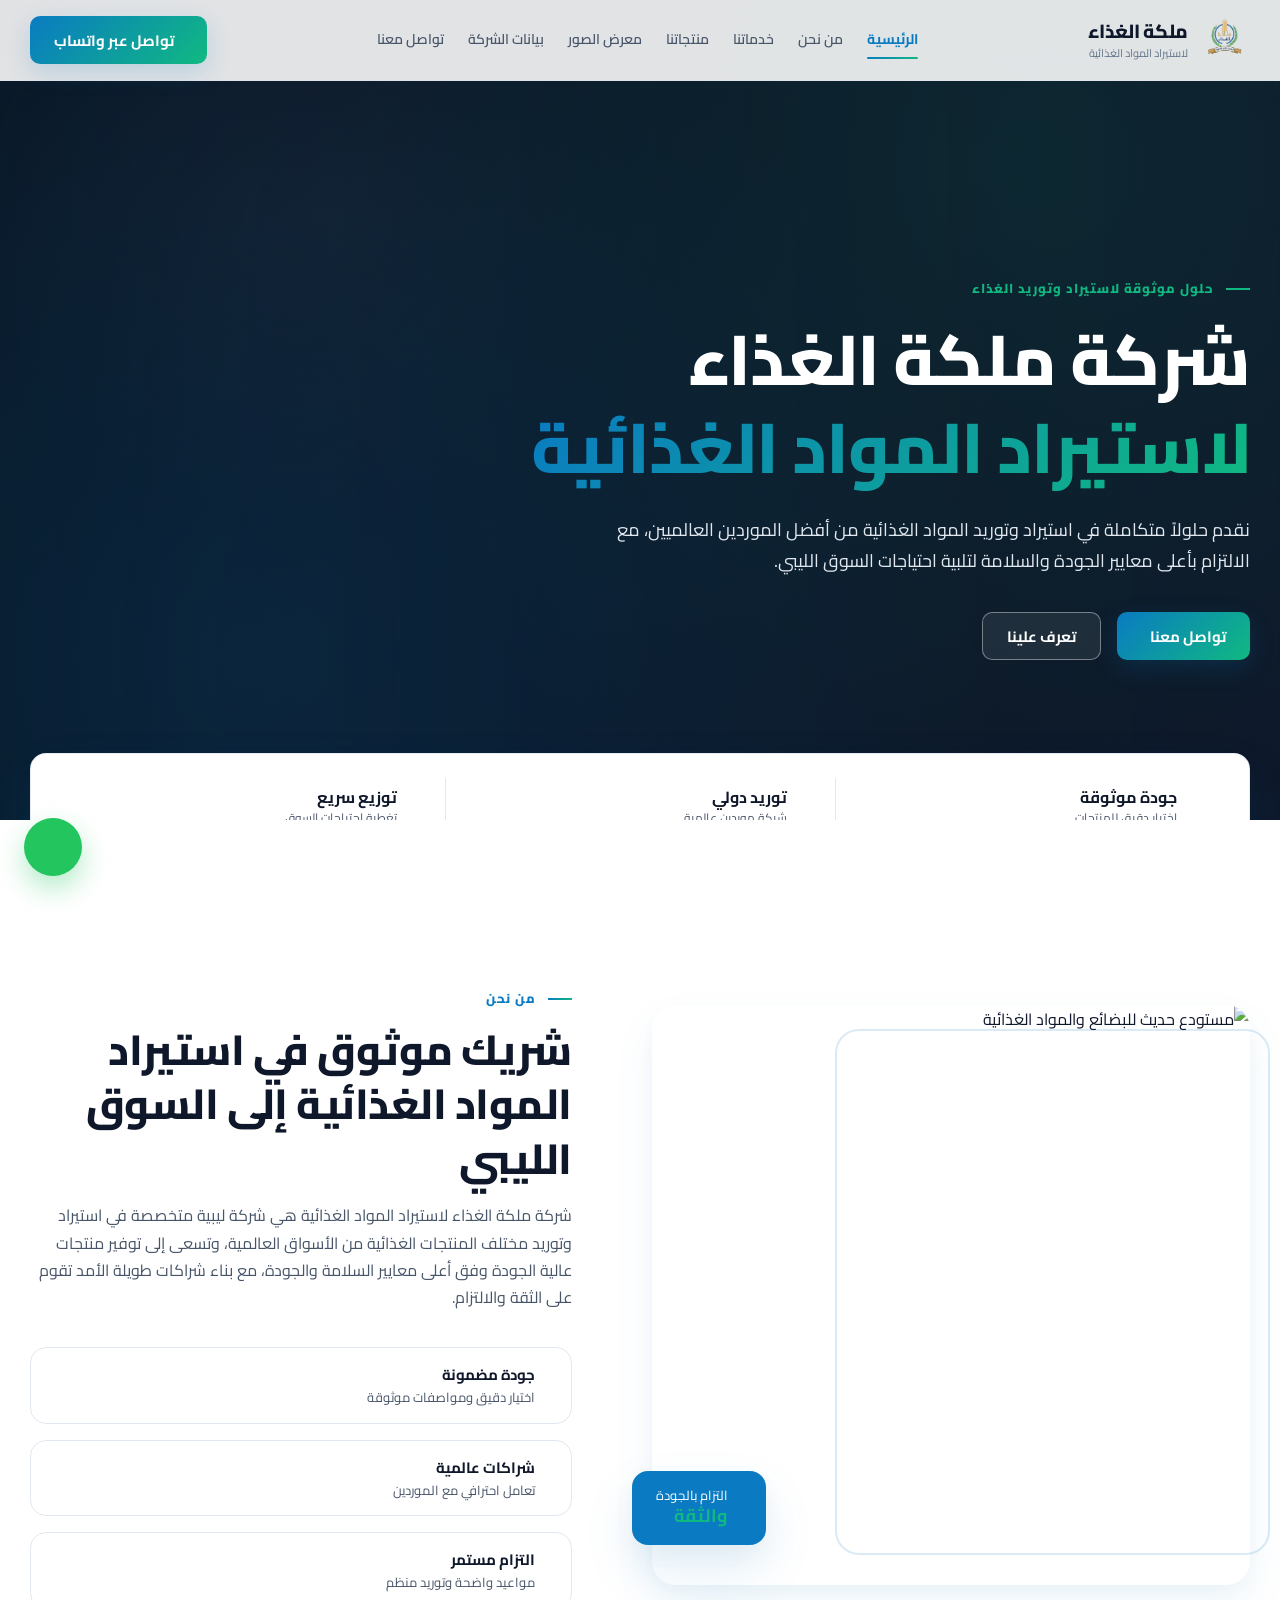
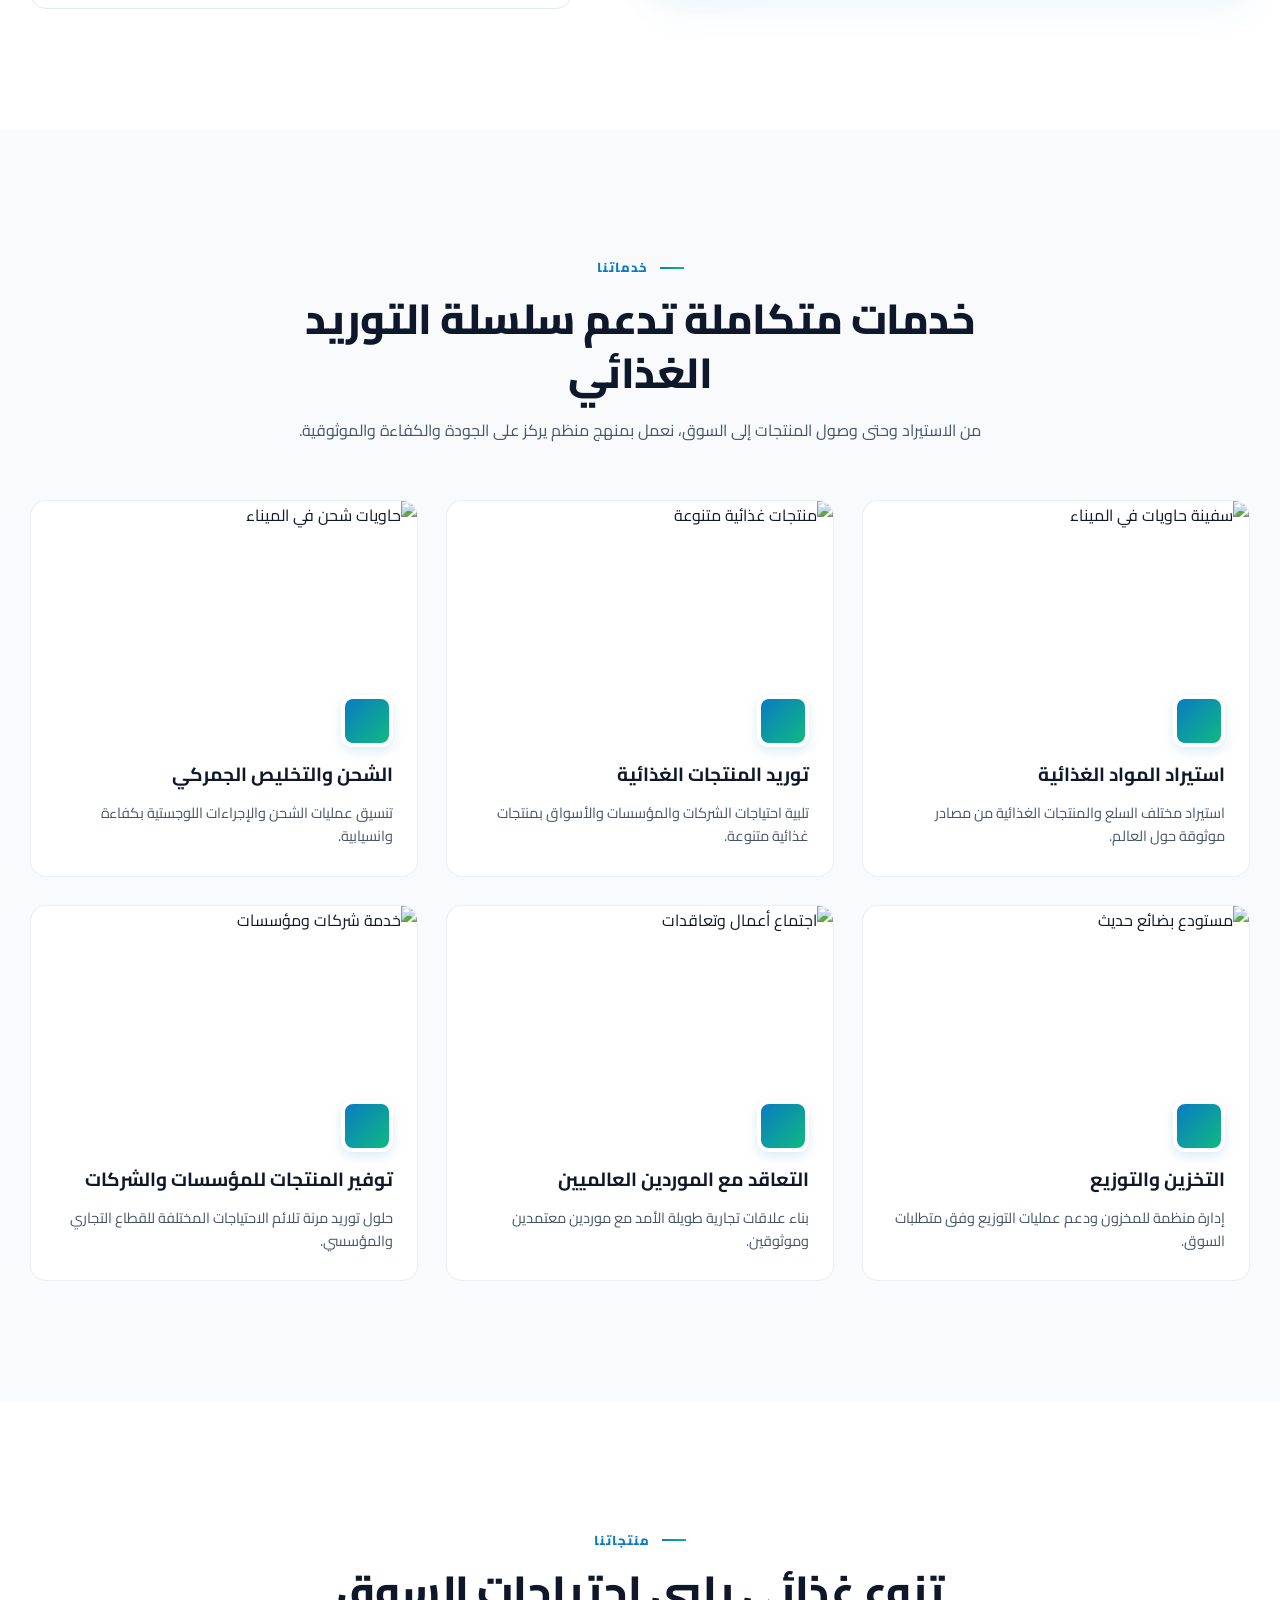
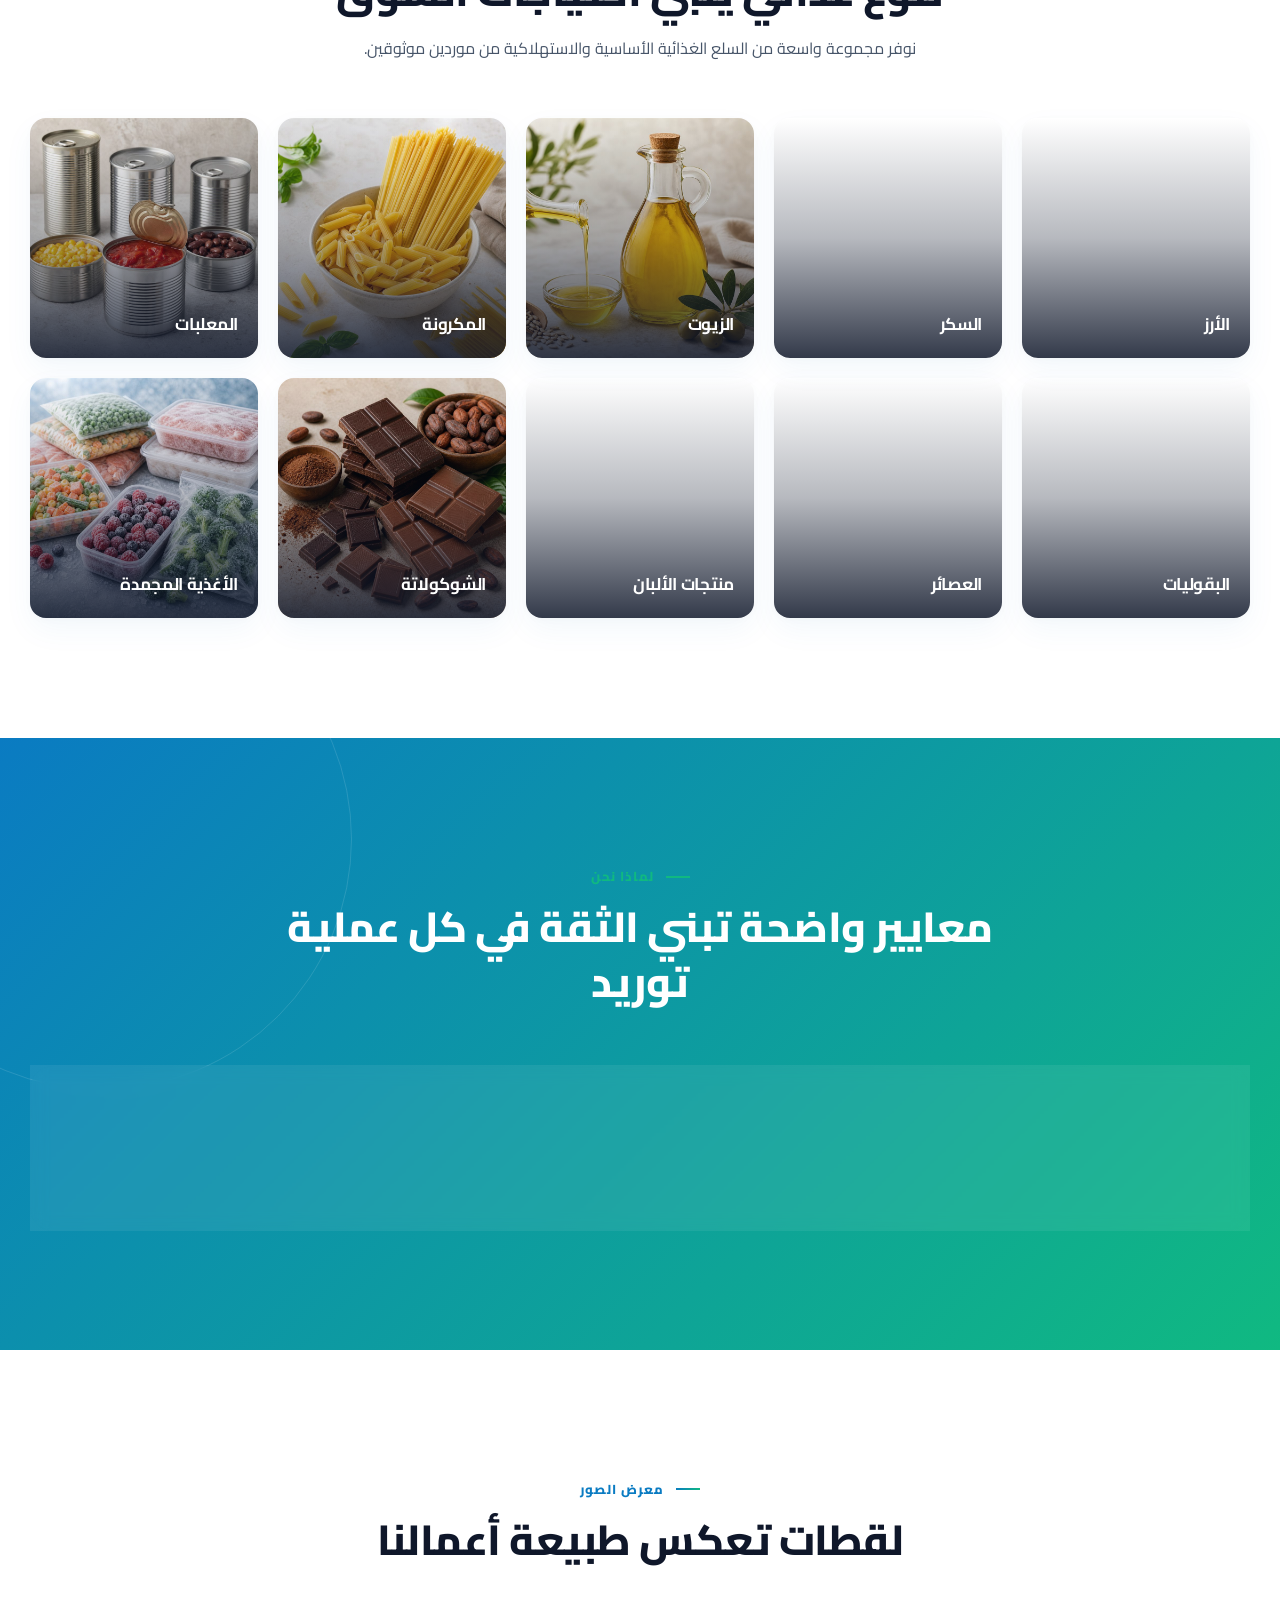
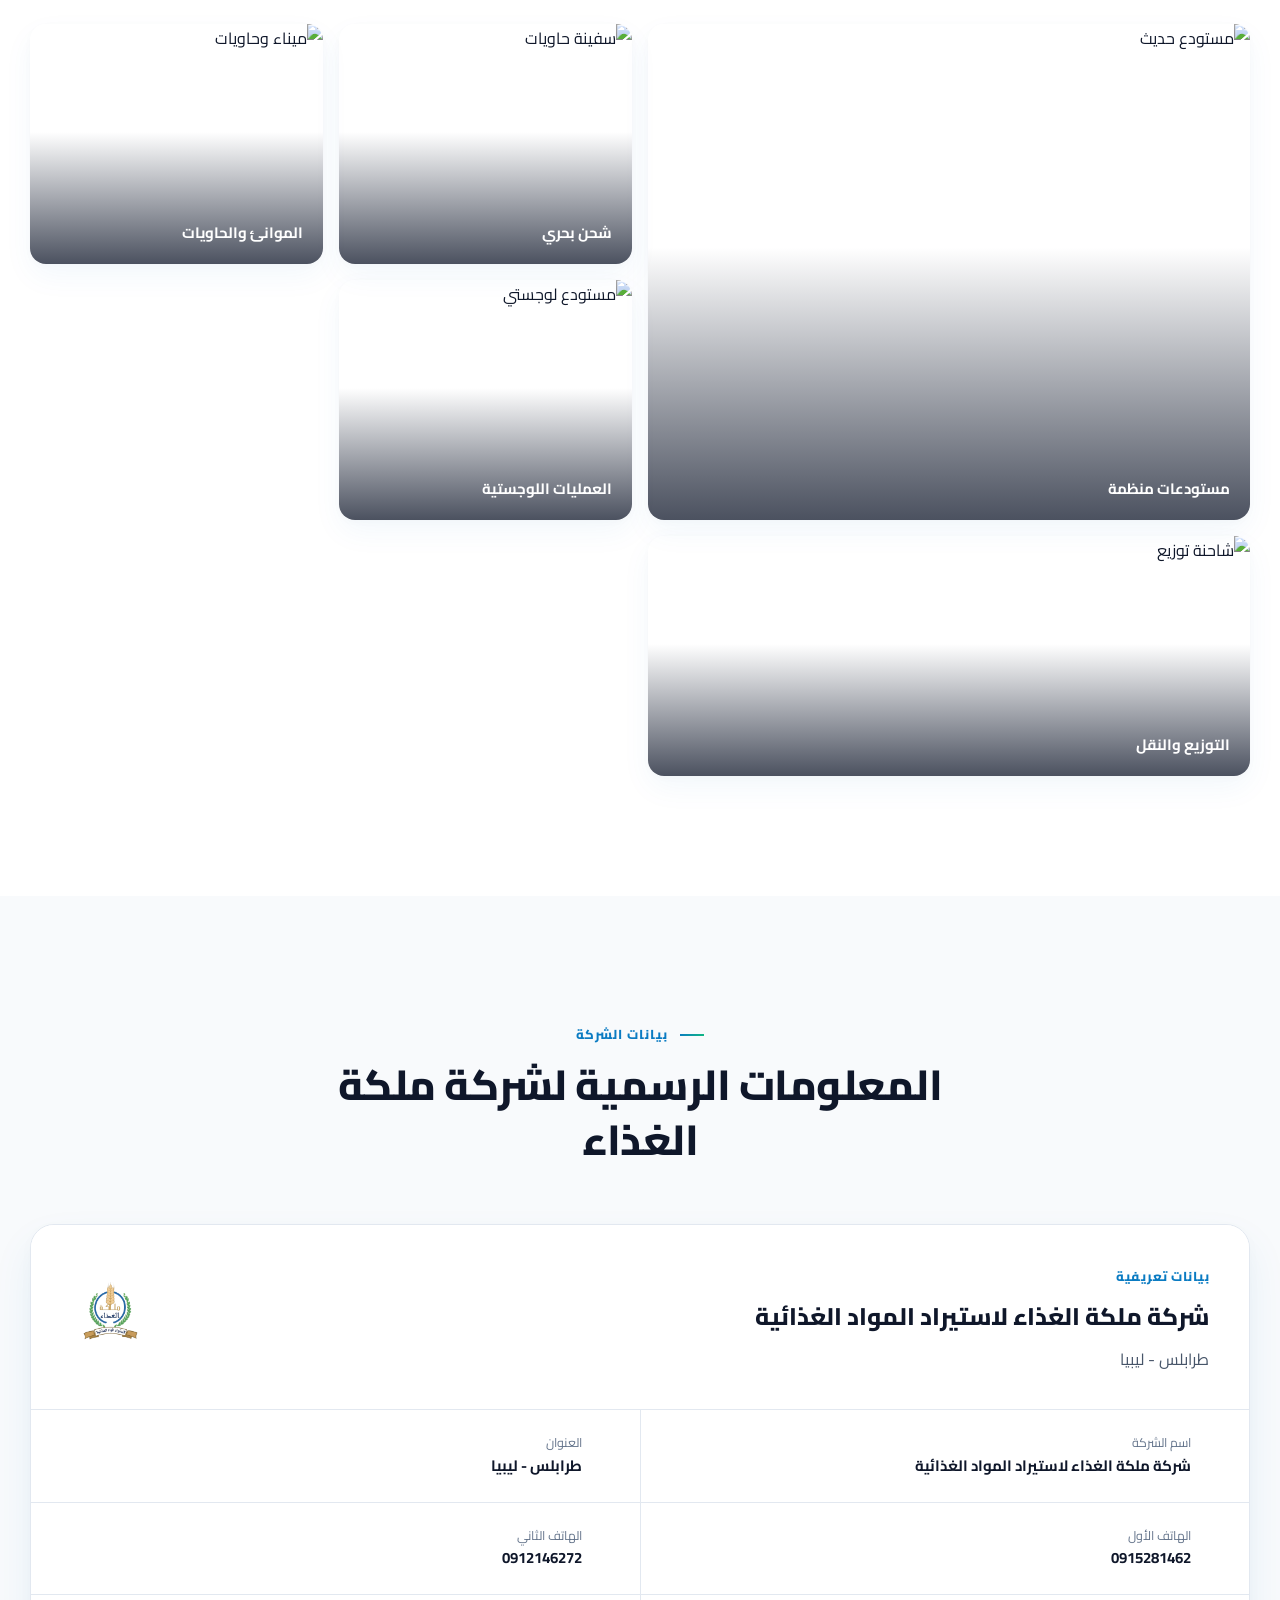
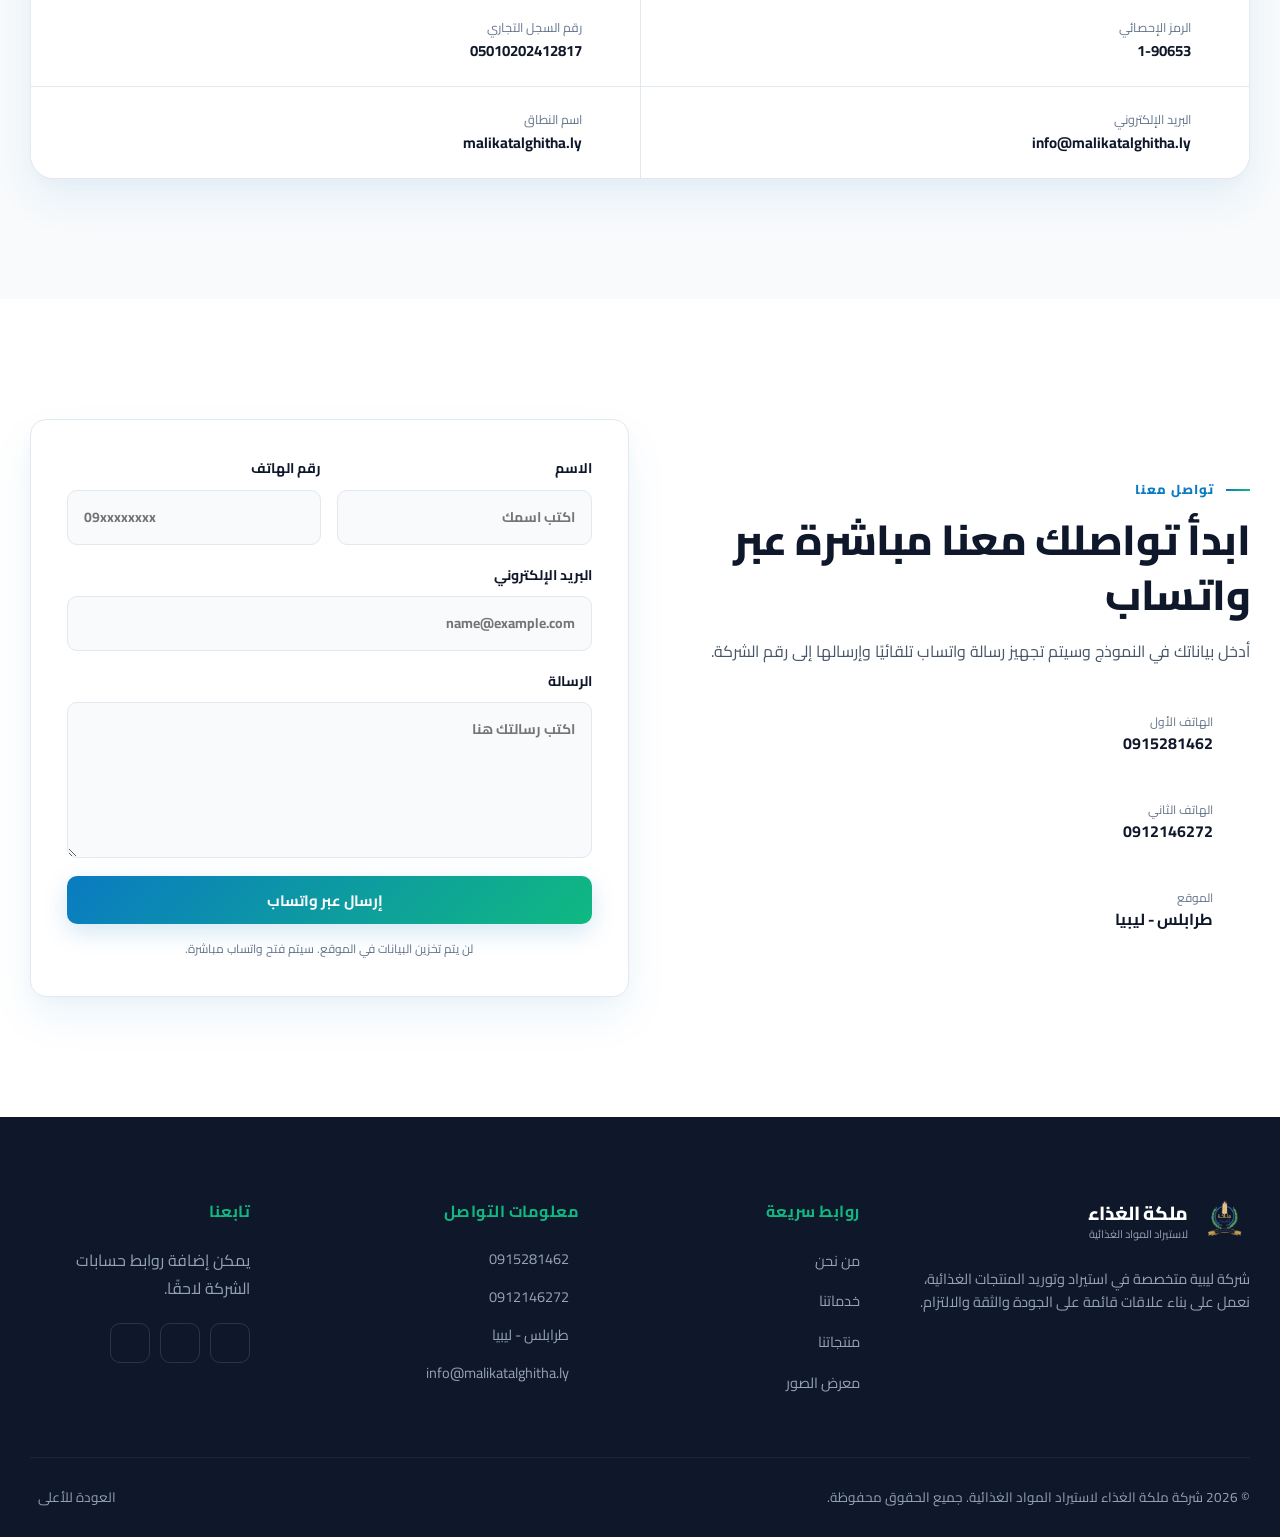
==== commit 65592b57: "Update website domain and email" ====
--- a/index.html
+++ b/index.html
@@ -384,8 +384,8 @@
             <div><i data-lucide="phone-call"></i><span><small>الهاتف الثاني</small><strong><a href="tel:+218912146272">0912146272</a></strong></span></div>
             <div><i data-lucide="bar-chart-3"></i><span><small>الرمز الإحصائي</small><strong>1-90653</strong></span></div>
             <div><i data-lucide="file-text"></i><span><small>رقم السجل التجاري</small><strong>05010202412817</strong></span></div>
-            <div><i data-lucide="mail"></i><span><small>البريد الإلكتروني</small><strong><a href="mailto:info@malikatalghida.ly">info@malikatalghida.ly</a></strong></span></div>
-            <div><i data-lucide="globe"></i><span><small>اسم النطاق</small><strong><a href="https://malikatalghida.ly" target="_blank" rel="noopener">malikatalghida.ly</a></strong></span></div>
+            <div><i data-lucide="mail"></i><span><small>البريد الإلكتروني</small><strong><a href="mailto:info@malikatalghitha.ly">info@malikatalghitha.ly</a></strong></span></div>
+            <div><i data-lucide="globe"></i><span><small>اسم النطاق</small><strong><a href="https://malikatalghitha.ly" target="_blank" rel="noopener">malikatalghitha.ly</a></strong></span></div>
           </div>
         </div>
       </div>
@@ -431,7 +431,7 @@
       </div>
 
       <div><h4>روابط سريعة</h4><ul><li><a href="#about">من نحن</a></li><li><a href="#services">خدماتنا</a></li><li><a href="#products">منتجاتنا</a></li><li><a href="#gallery">معرض الصور</a></li></ul></div>
-      <div><h4>معلومات التواصل</h4><ul class="footer-contact"><li><i data-lucide="phone"></i><a href="tel:+218915281462">0915281462</a></li><li><i data-lucide="phone"></i><a href="tel:+218912146272">0912146272</a></li><li><i data-lucide="map-pin"></i>طرابلس - ليبيا</li><li><i data-lucide="mail"></i><a href="mailto:info@malikatalghida.ly">info@malikatalghida.ly</a></li></ul></div>
+      <div><h4>معلومات التواصل</h4><ul class="footer-contact"><li><i data-lucide="phone"></i><a href="tel:+218915281462">0915281462</a></li><li><i data-lucide="phone"></i><a href="tel:+218912146272">0912146272</a></li><li><i data-lucide="map-pin"></i>طرابلس - ليبيا</li><li><i data-lucide="mail"></i><a href="mailto:info@malikatalghitha.ly">info@malikatalghitha.ly</a></li></ul></div>
       <div><h4>تابعنا</h4><p class="muted">يمكن إضافة روابط حسابات الشركة لاحقًا.</p><div class="socials"><a href="#" aria-label="فيسبوك"><i data-lucide="facebook"></i></a><a href="#" aria-label="إنستغرام"><i data-lucide="instagram"></i></a><a href="https://wa.me/218912146272" target="_blank" rel="noopener" aria-label="واتساب"><i data-lucide="message-circle"></i></a></div></div>
     </div>
     <div class="container footer-bottom">
